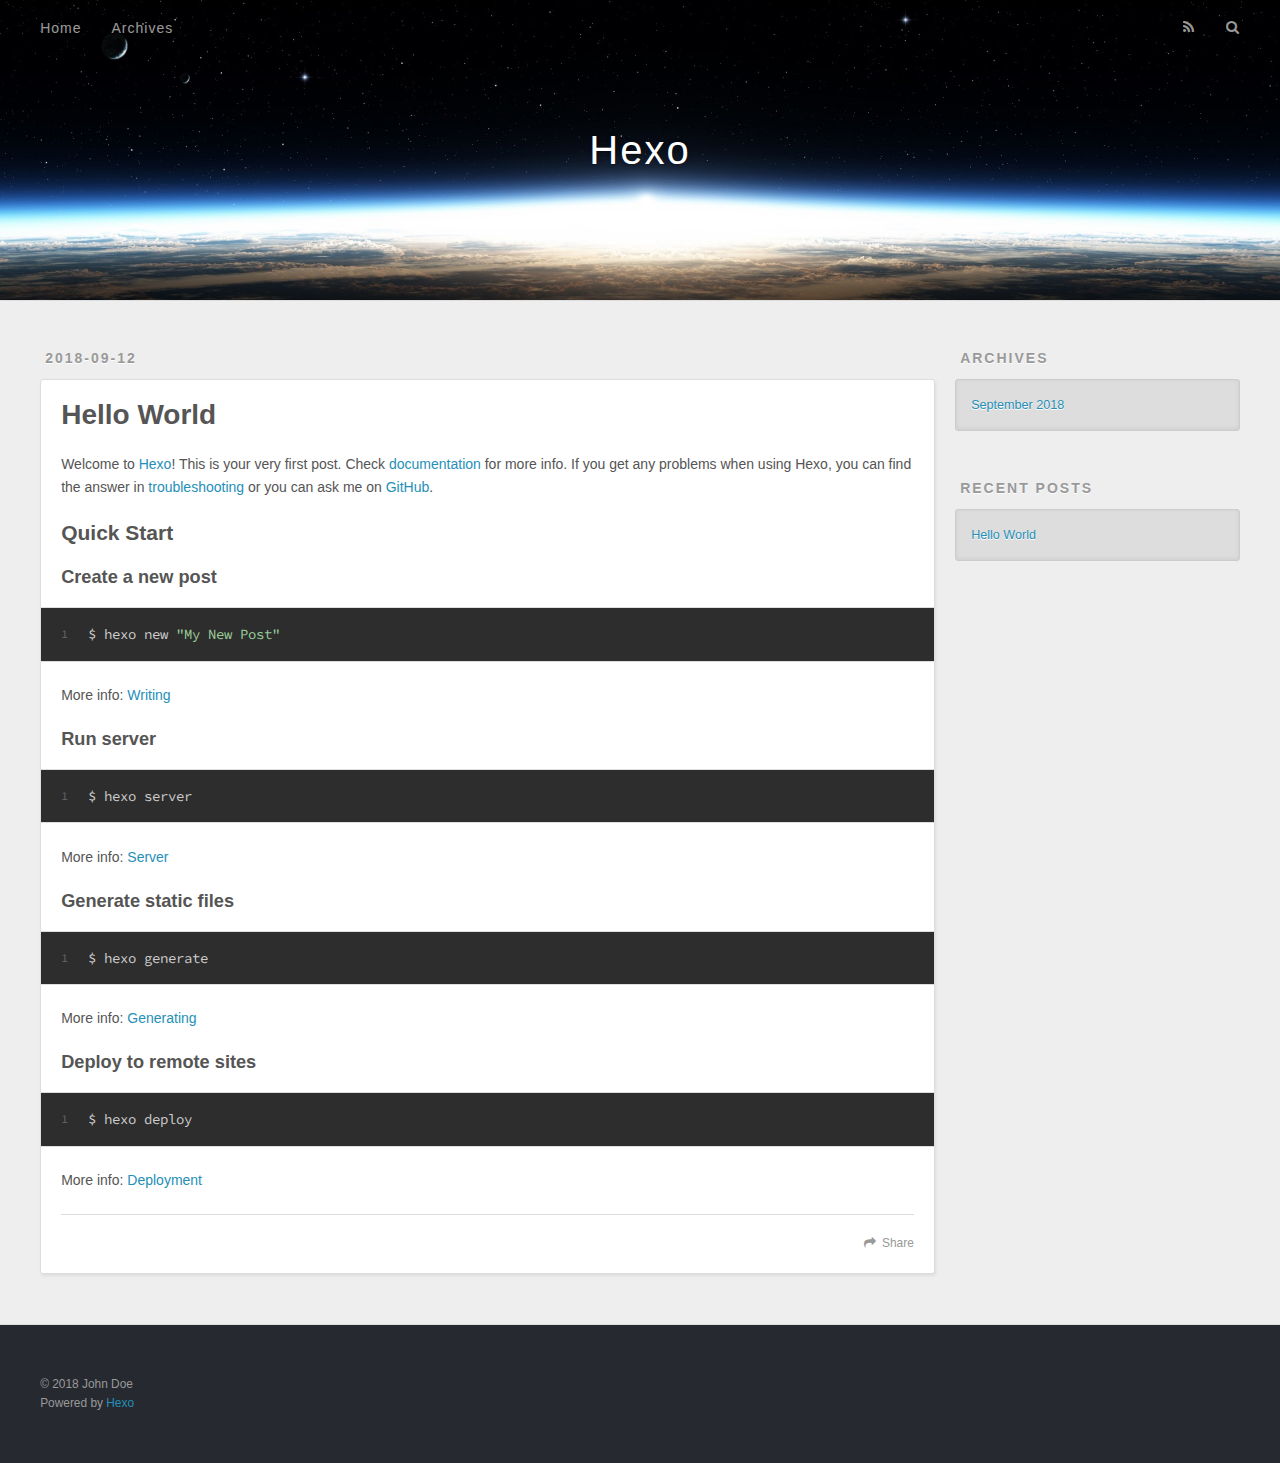
==== index.html @ cd23254b "Site updated: 2018-09-12 13:40:36" ====
<!DOCTYPE html>
<html>
<head>
  <meta charset="utf-8">
  

  
  <title>Hexo</title>
  <meta name="viewport" content="width=device-width, initial-scale=1, maximum-scale=1">
  <meta property="og:type" content="website">
<meta property="og:title" content="Hexo">
<meta property="og:url" content="http://yoursite.com/index.html">
<meta property="og:site_name" content="Hexo">
<meta property="og:locale" content="default">
<meta name="twitter:card" content="summary">
<meta name="twitter:title" content="Hexo">
  
    <link rel="alternate" href="/atom.xml" title="Hexo" type="application/atom+xml">
  
  
    <link rel="icon" href="/favicon.png">
  
  
    <link href="//fonts.googleapis.com/css?family=Source+Code+Pro" rel="stylesheet" type="text/css">
  
  <link rel="stylesheet" href="/css/style.css">
</head>

<body>
  <div id="container">
    <div id="wrap">
      <header id="header">
  <div id="banner"></div>
  <div id="header-outer" class="outer">
    <div id="header-title" class="inner">
      <h1 id="logo-wrap">
        <a href="/" id="logo">Hexo</a>
      </h1>
      
    </div>
    <div id="header-inner" class="inner">
      <nav id="main-nav">
        <a id="main-nav-toggle" class="nav-icon"></a>
        
          <a class="main-nav-link" href="/">Home</a>
        
          <a class="main-nav-link" href="/archives">Archives</a>
        
      </nav>
      <nav id="sub-nav">
        
          <a id="nav-rss-link" class="nav-icon" href="/atom.xml" title="RSS Feed"></a>
        
        <a id="nav-search-btn" class="nav-icon" title="Search"></a>
      </nav>
      <div id="search-form-wrap">
        <form action="//google.com/search" method="get" accept-charset="UTF-8" class="search-form"><input type="search" name="q" class="search-form-input" placeholder="Search"><button type="submit" class="search-form-submit">&#xF002;</button><input type="hidden" name="sitesearch" value="http://yoursite.com"></form>
      </div>
    </div>
  </div>
</header>
      <div class="outer">
        <section id="main">
  
    <article id="post-hello-world" class="article article-type-post" itemscope itemprop="blogPost">
  <div class="article-meta">
    <a href="/2018/09/12/hello-world/" class="article-date">
  <time datetime="2018-09-12T05:19:14.008Z" itemprop="datePublished">2018-09-12</time>
</a>
    
  </div>
  <div class="article-inner">
    
    
      <header class="article-header">
        
  
    <h1 itemprop="name">
      <a class="article-title" href="/2018/09/12/hello-world/">Hello World</a>
    </h1>
  

      </header>
    
    <div class="article-entry" itemprop="articleBody">
      
        <p>Welcome to <a href="https://hexo.io/" target="_blank" rel="noopener">Hexo</a>! This is your very first post. Check <a href="https://hexo.io/docs/" target="_blank" rel="noopener">documentation</a> for more info. If you get any problems when using Hexo, you can find the answer in <a href="https://hexo.io/docs/troubleshooting.html" target="_blank" rel="noopener">troubleshooting</a> or you can ask me on <a href="https://github.com/hexojs/hexo/issues" target="_blank" rel="noopener">GitHub</a>.</p>
<h2 id="Quick-Start"><a href="#Quick-Start" class="headerlink" title="Quick Start"></a>Quick Start</h2><h3 id="Create-a-new-post"><a href="#Create-a-new-post" class="headerlink" title="Create a new post"></a>Create a new post</h3><figure class="highlight bash"><table><tr><td class="gutter"><pre><span class="line">1</span><br></pre></td><td class="code"><pre><span class="line">$ hexo new <span class="string">"My New Post"</span></span><br></pre></td></tr></table></figure>
<p>More info: <a href="https://hexo.io/docs/writing.html" target="_blank" rel="noopener">Writing</a></p>
<h3 id="Run-server"><a href="#Run-server" class="headerlink" title="Run server"></a>Run server</h3><figure class="highlight bash"><table><tr><td class="gutter"><pre><span class="line">1</span><br></pre></td><td class="code"><pre><span class="line">$ hexo server</span><br></pre></td></tr></table></figure>
<p>More info: <a href="https://hexo.io/docs/server.html" target="_blank" rel="noopener">Server</a></p>
<h3 id="Generate-static-files"><a href="#Generate-static-files" class="headerlink" title="Generate static files"></a>Generate static files</h3><figure class="highlight bash"><table><tr><td class="gutter"><pre><span class="line">1</span><br></pre></td><td class="code"><pre><span class="line">$ hexo generate</span><br></pre></td></tr></table></figure>
<p>More info: <a href="https://hexo.io/docs/generating.html" target="_blank" rel="noopener">Generating</a></p>
<h3 id="Deploy-to-remote-sites"><a href="#Deploy-to-remote-sites" class="headerlink" title="Deploy to remote sites"></a>Deploy to remote sites</h3><figure class="highlight bash"><table><tr><td class="gutter"><pre><span class="line">1</span><br></pre></td><td class="code"><pre><span class="line">$ hexo deploy</span><br></pre></td></tr></table></figure>
<p>More info: <a href="https://hexo.io/docs/deployment.html" target="_blank" rel="noopener">Deployment</a></p>

      
    </div>
    <footer class="article-footer">
      <a data-url="http://yoursite.com/2018/09/12/hello-world/" data-id="cjlyptqqw00006gr926fuiti1" class="article-share-link">Share</a>
      
      
    </footer>
  </div>
  
</article>


  


</section>
        
          <aside id="sidebar">
  
    

  
    

  
    
  
    
  <div class="widget-wrap">
    <h3 class="widget-title">Archives</h3>
    <div class="widget">
      <ul class="archive-list"><li class="archive-list-item"><a class="archive-list-link" href="/archives/2018/09/">September 2018</a></li></ul>
    </div>
  </div>


  
    
  <div class="widget-wrap">
    <h3 class="widget-title">Recent Posts</h3>
    <div class="widget">
      <ul>
        
          <li>
            <a href="/2018/09/12/hello-world/">Hello World</a>
          </li>
        
      </ul>
    </div>
  </div>

  
</aside>
        
      </div>
      <footer id="footer">
  
  <div class="outer">
    <div id="footer-info" class="inner">
      &copy; 2018 John Doe<br>
      Powered by <a href="http://hexo.io/" target="_blank">Hexo</a>
    </div>
  </div>
</footer>
    </div>
    <nav id="mobile-nav">
  
    <a href="/" class="mobile-nav-link">Home</a>
  
    <a href="/archives" class="mobile-nav-link">Archives</a>
  
</nav>
    

<script src="//ajax.googleapis.com/ajax/libs/jquery/2.0.3/jquery.min.js"></script>


  <link rel="stylesheet" href="/fancybox/jquery.fancybox.css">
  <script src="/fancybox/jquery.fancybox.pack.js"></script>


<script src="/js/script.js"></script>



  </div>
</body>
</html>
---- css/style.css ----
body {
  width: 100%;
}
body:before,
body:after {
  content: "";
  display: table;
}
body:after {
  clear: both;
}
html,
body,
div,
span,
applet,
object,
iframe,
h1,
h2,
h3,
h4,
h5,
h6,
p,
blockquote,
pre,
a,
abbr,
acronym,
address,
big,
cite,
code,
del,
dfn,
em,
img,
ins,
kbd,
q,
s,
samp,
small,
strike,
strong,
sub,
sup,
tt,
var,
dl,
dt,
dd,
ol,
ul,
li,
fieldset,
form,
label,
legend,
table,
caption,
tbody,
tfoot,
thead,
tr,
th,
td {
  margin: 0;
  padding: 0;
  border: 0;
  outline: 0;
  font-weight: inherit;
  font-style: inherit;
  font-family: inherit;
  font-size: 100%;
  vertical-align: baseline;
}
body {
  line-height: 1;
  color: #000;
  background: #fff;
}
ol,
ul {
  list-style: none;
}
table {
  border-collapse: separate;
  border-spacing: 0;
  vertical-align: middle;
}
caption,
th,
td {
  text-align: left;
  font-weight: normal;
  vertical-align: middle;
}
a img {
  border: none;
}
input,
button {
  margin: 0;
  padding: 0;
}
input::-moz-focus-inner,
button::-moz-focus-inner {
  border: 0;
  padding: 0;
}
@font-face {
  font-family: FontAwesome;
  font-style: normal;
  font-weight: normal;
  src: url("fonts/fontawesome-webfont.eot?v=#4.0.3");
  src: url("fonts/fontawesome-webfont.eot?#iefix&v=#4.0.3") format("embedded-opentype"), url("fonts/fontawesome-webfont.woff?v=#4.0.3") format("woff"), url("fonts/fontawesome-webfont.ttf?v=#4.0.3") format("truetype"), url("fonts/fontawesome-webfont.svg#fontawesomeregular?v=#4.0.3") format("svg");
}
html,
body,
#container {
  height: 100%;
}
body {
  background: #eee;
  font: 14px -apple-system, BlinkMacSystemFont, "Segoe UI", "Roboto", "Oxygen", "Ubuntu", "Cantarell", "Fira Sans", "Droid Sans", "Helvetica Neue", sans-serif;
  -webkit-text-size-adjust: 100%;
}
.outer {
  max-width: 1220px;
  margin: 0 auto;
  padding: 0 20px;
}
.outer:before,
.outer:after {
  content: "";
  display: table;
}
.outer:after {
  clear: both;
}
.inner {
  display: inline;
  float: left;
  width: 98.33333333333333%;
  margin: 0 0.833333333333333%;
}
.left,
.alignleft {
  float: left;
}
.right,
.alignright {
  float: right;
}
.clear {
  clear: both;
}
#container {
  position: relative;
}
.mobile-nav-on {
  overflow: hidden;
}
#wrap {
  height: 100%;
  width: 100%;
  position: absolute;
  top: 0;
  left: 0;
  -webkit-transition: 0.2s ease-out;
  -moz-transition: 0.2s ease-out;
  -ms-transition: 0.2s ease-out;
  transition: 0.2s ease-out;
  z-index: 1;
  background: #eee;
}
.mobile-nav-on #wrap {
  left: 280px;
}
@media screen and (min-width: 768px) {
  #main {
    display: inline;
    float: left;
    width: 73.33333333333333%;
    margin: 0 0.833333333333333%;
  }
}
.article-date,
.article-category-link,
.archive-year,
.widget-title {
  text-decoration: none;
  text-transform: uppercase;
  letter-spacing: 2px;
  color: #999;
  margin-bottom: 1em;
  margin-left: 5px;
  line-height: 1em;
  text-shadow: 0 1px #fff;
  font-weight: bold;
}
.article-inner,
.archive-article-inner {
  background: #fff;
  -webkit-box-shadow: 1px 2px 3px #ddd;
  box-shadow: 1px 2px 3px #ddd;
  border: 1px solid #ddd;
  border-radius: 3px;
}
.article-entry h1,
.widget h1 {
  font-size: 2em;
}
.article-entry h2,
.widget h2 {
  font-size: 1.5em;
}
.article-entry h3,
.widget h3 {
  font-size: 1.3em;
}
.article-entry h4,
.widget h4 {
  font-size: 1.2em;
}
.article-entry h5,
.widget h5 {
  font-size: 1em;
}
.article-entry h6,
.widget h6 {
  font-size: 1em;
  color: #999;
}
.article-entry hr,
.widget hr {
  border: 1px dashed #ddd;
}
.article-entry strong,
.widget strong {
  font-weight: bold;
}
.article-entry em,
.widget em,
.article-entry cite,
.widget cite {
  font-style: italic;
}
.article-entry sup,
.widget sup,
.article-entry sub,
.widget sub {
  font-size: 0.75em;
  line-height: 0;
  position: relative;
  vertical-align: baseline;
}
.article-entry sup,
.widget sup {
  top: -0.5em;
}
.article-entry sub,
.widget sub {
  bottom: -0.2em;
}
.article-entry small,
.widget small {
  font-size: 0.85em;
}
.article-entry acronym,
.widget acronym,
.article-entry abbr,
.widget abbr {
  border-bottom: 1px dotted;
}
.article-entry ul,
.widget ul,
.article-entry ol,
.widget ol,
.article-entry dl,
.widget dl {
  margin: 0 20px;
  line-height: 1.6em;
}
.article-entry ul ul,
.widget ul ul,
.article-entry ol ul,
.widget ol ul,
.article-entry ul ol,
.widget ul ol,
.article-entry ol ol,
.widget ol ol {
  margin-top: 0;
  margin-bottom: 0;
}
.article-entry ul,
.widget ul {
  list-style: disc;
}
.article-entry ol,
.widget ol {
  list-style: decimal;
}
.article-entry dt,
.widget dt {
  font-weight: bold;
}
#header {
  height: 300px;
  position: relative;
  border-bottom: 1px solid #ddd;
}
#header:before,
#header:after {
  content: "";
  position: absolute;
  left: 0;
  right: 0;
  height: 40px;
}
#header:before {
  top: 0;
  background: -webkit-linear-gradient(rgba(0,0,0,0.2), transparent);
  background: -moz-linear-gradient(rgba(0,0,0,0.2), transparent);
  background: -ms-linear-gradient(rgba(0,0,0,0.2), transparent);
  background: linear-gradient(rgba(0,0,0,0.2), transparent);
}
#header:after {
  bottom: 0;
  background: -webkit-linear-gradient(transparent, rgba(0,0,0,0.2));
  background: -moz-linear-gradient(transparent, rgba(0,0,0,0.2));
  background: -ms-linear-gradient(transparent, rgba(0,0,0,0.2));
  background: linear-gradient(transparent, rgba(0,0,0,0.2));
}
#header-outer {
  height: 100%;
  position: relative;
}
#header-inner {
  position: relative;
  overflow: hidden;
}
#banner {
  position: absolute;
  top: 0;
  left: 0;
  width: 100%;
  height: 100%;
  background: url("images/banner.jpg") center #000;
  -webkit-background-size: cover;
  -moz-background-size: cover;
  background-size: cover;
  z-index: -1;
}
#header-title {
  text-align: center;
  height: 40px;
  position: absolute;
  top: 50%;
  left: 0;
  margin-top: -20px;
}
#logo,
#subtitle {
  text-decoration: none;
  color: #fff;
  font-weight: 300;
  text-shadow: 0 1px 4px rgba(0,0,0,0.3);
}
#logo {
  font-size: 40px;
  line-height: 40px;
  letter-spacing: 2px;
}
#subtitle {
  font-size: 16px;
  line-height: 16px;
  letter-spacing: 1px;
}
#subtitle-wrap {
  margin-top: 16px;
}
#main-nav {
  float: left;
  margin-left: -15px;
}
.nav-icon,
.main-nav-link {
  float: left;
  color: #fff;
  opacity: 0.6;
  text-decoration: none;
  text-shadow: 0 1px rgba(0,0,0,0.2);
  -webkit-transition: opacity 0.2s;
  -moz-transition: opacity 0.2s;
  -ms-transition: opacity 0.2s;
  transition: opacity 0.2s;
  display: block;
  padding: 20px 15px;
}
.nav-icon:hover,
.main-nav-link:hover {
  opacity: 1;
}
.nav-icon {
  font-family: FontAwesome;
  text-align: center;
  font-size: 14px;
  width: 14px;
  height: 14px;
  padding: 20px 15px;
  position: relative;
  cursor: pointer;
}
.main-nav-link {
  font-weight: 300;
  letter-spacing: 1px;
}
@media screen and (max-width: 479px) {
  .main-nav-link {
    display: none;
  }
}
#main-nav-toggle {
  display: none;
}
#main-nav-toggle:before {
  content: "\f0c9";
}
@media screen and (max-width: 479px) {
  #main-nav-toggle {
    display: block;
  }
}
#sub-nav {
  float: right;
  margin-right: -15px;
}
#nav-rss-link:before {
  content: "\f09e";
}
#nav-search-btn:before {
  content: "\f002";
}
#search-form-wrap {
  position: absolute;
  top: 15px;
  width: 150px;
  height: 30px;
  right: -150px;
  opacity: 0;
  -webkit-transition: 0.2s ease-out;
  -moz-transition: 0.2s ease-out;
  -ms-transition: 0.2s ease-out;
  transition: 0.2s ease-out;
}
#search-form-wrap.on {
  opacity: 1;
  right: 0;
}
@media screen and (max-width: 479px) {
  #search-form-wrap {
    width: 100%;
    right: -100%;
  }
}
.search-form {
  position: absolute;
  top: 0;
  left: 0;
  right: 0;
  background: #fff;
  padding: 5px 15px;
  border-radius: 15px;
  -webkit-box-shadow: 0 0 10px rgba(0,0,0,0.3);
  box-shadow: 0 0 10px rgba(0,0,0,0.3);
}
.search-form-input {
  border: none;
  background: none;
  color: #555;
  width: 100%;
  font: 13px -apple-system, BlinkMacSystemFont, "Segoe UI", "Roboto", "Oxygen", "Ubuntu", "Cantarell", "Fira Sans", "Droid Sans", "Helvetica Neue", sans-serif;
  outline: none;
}
.search-form-input::-webkit-search-results-decoration,
.search-form-input::-webkit-search-cancel-button {
  -webkit-appearance: none;
}
.search-form-submit {
  position: absolute;
  top: 50%;
  right: 10px;
  margin-top: -7px;
  font: 13px FontAwesome;
  border: none;
  background: none;
  color: #bbb;
  cursor: pointer;
}
.search-form-submit:hover,
.search-form-submit:focus {
  color: #777;
}
.article {
  margin: 50px 0;
}
.article-inner {
  overflow: hidden;
}
.article-meta:before,
.article-meta:after {
  content: "";
  display: table;
}
.article-meta:after {
  clear: both;
}
.article-date {
  float: left;
}
.article-category {
  float: left;
  line-height: 1em;
  color: #ccc;
  text-shadow: 0 1px #fff;
  margin-left: 8px;
}
.article-category:before {
  content: "\2022";
}
.article-category-link {
  margin: 0 12px 1em;
}
.article-header {
  padding: 20px 20px 0;
}
.article-title {
  text-decoration: none;
  font-size: 2em;
  font-weight: bold;
  color: #555;
  line-height: 1.1em;
  -webkit-transition: color 0.2s;
  -moz-transition: color 0.2s;
  -ms-transition: color 0.2s;
  transition: color 0.2s;
}
a.article-title:hover {
  color: #258fb8;
}
.article-entry {
  color: #555;
  padding: 0 20px;
}
.article-entry:before,
.article-entry:after {
  content: "";
  display: table;
}
.article-entry:after {
  clear: both;
}
.article-entry p,
.article-entry table {
  line-height: 1.6em;
  margin: 1.6em 0;
}
.article-entry h1,
.article-entry h2,
.article-entry h3,
.article-entry h4,
.article-entry h5,
.article-entry h6 {
  font-weight: bold;
}
.article-entry h1,
.article-entry h2,
.article-entry h3,
.article-entry h4,
.article-entry h5,
.article-entry h6 {
  line-height: 1.1em;
  margin: 1.1em 0;
}
.article-entry a {
  color: #258fb8;
  text-decoration: none;
}
.article-entry a:hover {
  text-decoration: underline;
}
.article-entry ul,
.article-entry ol,
.article-entry dl {
  margin-top: 1.6em;
  margin-bottom: 1.6em;
}
.article-entry img,
.article-entry video {
  max-width: 100%;
  height: auto;
  display: block;
  margin: auto;
}
.article-entry iframe {
  border: none;
}
.article-entry table {
  width: 100%;
  border-collapse: collapse;
  border-spacing: 0;
}
.article-entry th {
  font-weight: bold;
  border-bottom: 3px solid #ddd;
  padding-bottom: 0.5em;
}
.article-entry td {
  border-bottom: 1px solid #ddd;
  padding: 10px 0;
}
.article-entry blockquote {
  font-family: Georgia, "Times New Roman", serif;
  font-size: 1.4em;
  margin: 1.6em 20px;
  text-align: center;
}
.article-entry blockquote footer {
  font-size: 14px;
  margin: 1.6em 0;
  font-family: -apple-system, BlinkMacSystemFont, "Segoe UI", "Roboto", "Oxygen", "Ubuntu", "Cantarell", "Fira Sans", "Droid Sans", "Helvetica Neue", sans-serif;
}
.article-entry blockquote footer cite:before {
  content: "—";
  padding: 0 0.5em;
}
.article-entry .pullquote {
  text-align: left;
  width: 45%;
  margin: 0;
}
.article-entry .pullquote.left {
  margin-left: 0.5em;
  margin-right: 1em;
}
.article-entry .pullquote.right {
  margin-right: 0.5em;
  margin-left: 1em;
}
.article-entry .caption {
  color: #999;
  display: block;
  font-size: 0.9em;
  margin-top: 0.5em;
  position: relative;
  text-align: center;
}
.article-entry .video-container {
  position: relative;
  padding-top: 56.25%;
  height: 0;
  overflow: hidden;
}
.article-entry .video-container iframe,
.article-entry .video-container object,
.article-entry .video-container embed {
  position: absolute;
  top: 0;
  left: 0;
  width: 100%;
  height: 100%;
  margin-top: 0;
}
.article-more-link a {
  display: inline-block;
  line-height: 1em;
  padding: 6px 15px;
  border-radius: 15px;
  background: #eee;
  color: #999;
  text-shadow: 0 1px #fff;
  text-decoration: none;
}
.article-more-link a:hover {
  background: #258fb8;
  color: #fff;
  text-decoration: none;
  text-shadow: 0 1px #1e7293;
}
.article-footer {
  font-size: 0.85em;
  line-height: 1.6em;
  border-top: 1px solid #ddd;
  padding-top: 1.6em;
  margin: 0 20px 20px;
}
.article-footer:before,
.article-footer:after {
  content: "";
  display: table;
}
.article-footer:after {
  clear: both;
}
.article-footer a {
  color: #999;
  text-decoration: none;
}
.article-footer a:hover {
  color: #555;
}
.article-tag-list-item {
  float: left;
  margin-right: 10px;
}
.article-tag-list-link:before {
  content: "#";
}
.article-comment-link {
  float: right;
}
.article-comment-link:before {
  content: "\f075";
  font-family: FontAwesome;
  padding-right: 8px;
}
.article-share-link {
  cursor: pointer;
  float: right;
  margin-left: 20px;
}
.article-share-link:before {
  content: "\f064";
  font-family: FontAwesome;
  padding-right: 6px;
}
#article-nav {
  position: relative;
}
#article-nav:before,
#article-nav:after {
  content: "";
  display: table;
}
#article-nav:after {
  clear: both;
}
@media screen and (min-width: 768px) {
  #article-nav {
    margin: 50px 0;
  }
  #article-nav:before {
    width: 8px;
    height: 8px;
    position: absolute;
    top: 50%;
    left: 50%;
    margin-top: -4px;
    margin-left: -4px;
    content: "";
    border-radius: 50%;
    background: #ddd;
    -webkit-box-shadow: 0 1px 2px #fff;
    box-shadow: 0 1px 2px #fff;
  }
}
.article-nav-link-wrap {
  text-decoration: none;
  text-shadow: 0 1px #fff;
  color: #999;
  -webkit-box-sizing: border-box;
  -moz-box-sizing: border-box;
  box-sizing: border-box;
  margin-top: 50px;
  text-align: center;
  display: block;
}
.article-nav-link-wrap:hover {
  color: #555;
}
@media screen and (min-width: 768px) {
  .article-nav-link-wrap {
    width: 50%;
    margin-top: 0;
  }
}
@media screen and (min-width: 768px) {
  #article-nav-newer {
    float: left;
    text-align: right;
    padding-right: 20px;
  }
}
@media screen and (min-width: 768px) {
  #article-nav-older {
    float: right;
    text-align: left;
    padding-left: 20px;
  }
}
.article-nav-caption {
  text-transform: uppercase;
  letter-spacing: 2px;
  color: #ddd;
  line-height: 1em;
  font-weight: bold;
}
#article-nav-newer .article-nav-caption {
  margin-right: -2px;
}
.article-nav-title {
  font-size: 0.85em;
  line-height: 1.6em;
  margin-top: 0.5em;
}
.article-share-box {
  position: absolute;
  display: none;
  background: #fff;
  -webkit-box-shadow: 1px 2px 10px rgba(0,0,0,0.2);
  box-shadow: 1px 2px 10px rgba(0,0,0,0.2);
  border-radius: 3px;
  margin-left: -145px;
  overflow: hidden;
  z-index: 1;
}
.article-share-box.on {
  display: block;
}
.article-share-input {
  width: 100%;
  background: none;
  -webkit-box-sizing: border-box;
  -moz-box-sizing: border-box;
  box-sizing: border-box;
  font: 14px -apple-system, BlinkMacSystemFont, "Segoe UI", "Roboto", "Oxygen", "Ubuntu", "Cantarell", "Fira Sans", "Droid Sans", "Helvetica Neue", sans-serif;
  padding: 0 15px;
  color: #555;
  outline: none;
  border: 1px solid #ddd;
  border-radius: 3px 3px 0 0;
  height: 36px;
  line-height: 36px;
}
.article-share-links {
  background: #eee;
}
.article-share-links:before,
.article-share-links:after {
  content: "";
  display: table;
}
.article-share-links:after {
  clear: both;
}
.article-share-twitter,
.article-share-facebook,
.article-share-pinterest,
.article-share-google {
  width: 50px;
  height: 36px;
  display: block;
  float: left;
  position: relative;
  color: #999;
  text-shadow: 0 1px #fff;
}
.article-share-twitter:before,
.article-share-facebook:before,
.article-share-pinterest:before,
.article-share-google:before {
  font-size: 20px;
  font-family: FontAwesome;
  width: 20px;
  height: 20px;
  position: absolute;
  top: 50%;
  left: 50%;
  margin-top: -10px;
  margin-left: -10px;
  text-align: center;
}
.article-share-twitter:hover,
.article-share-facebook:hover,
.article-share-pinterest:hover,
.article-share-google:hover {
  color: #fff;
}
.article-share-twitter:before {
  content: "\f099";
}
.article-share-twitter:hover {
  background: #00aced;
  text-shadow: 0 1px #008abe;
}
.article-share-facebook:before {
  content: "\f09a";
}
.article-share-facebook:hover {
  background: #3b5998;
  text-shadow: 0 1px #2f477a;
}
.article-share-pinterest:before {
  content: "\f0d2";
}
.article-share-pinterest:hover {
  background: #cb2027;
  text-shadow: 0 1px #a21a1f;
}
.article-share-google:before {
  content: "\f0d5";
}
.article-share-google:hover {
  background: #dd4b39;
  text-shadow: 0 1px #be3221;
}
.article-gallery {
  background: #000;
  position: relative;
}
.article-gallery-photos {
  position: relative;
  overflow: hidden;
}
.article-gallery-img {
  display: none;
  max-width: 100%;
}
.article-gallery-img:first-child {
  display: block;
}
.article-gallery-img.loaded {
  position: absolute;
  display: block;
}
.article-gallery-img img {
  display: block;
  max-width: 100%;
  margin: 0 auto;
}
#comments {
  background: #fff;
  -webkit-box-shadow: 1px 2px 3px #ddd;
  box-shadow: 1px 2px 3px #ddd;
  padding: 20px;
  border: 1px solid #ddd;
  border-radius: 3px;
  margin: 50px 0;
}
#comments a {
  color: #258fb8;
}
.archives-wrap {
  margin: 50px 0;
}
.archives:before,
.archives:after {
  content: "";
  display: table;
}
.archives:after {
  clear: both;
}
.archive-year-wrap {
  margin-bottom: 1em;
}
.archives {
  -webkit-column-gap: 10px;
  -moz-column-gap: 10px;
  column-gap: 10px;
}
@media screen and (min-width: 480px) and (max-width: 767px) {
  .archives {
    -webkit-column-count: 2;
    -moz-column-count: 2;
    column-count: 2;
  }
}
@media screen and (min-width: 768px) {
  .archives {
    -webkit-column-count: 3;
    -moz-column-count: 3;
    column-count: 3;
  }
}
.archive-article {
  -webkit-column-break-inside: avoid;
  page-break-inside: avoid;
  overflow: hidden;
  break-inside: avoid-column;
}
.archive-article-inner {
  padding: 10px;
  margin-bottom: 15px;
}
.archive-article-title {
  text-decoration: none;
  font-weight: bold;
  color: #555;
  -webkit-transition: color 0.2s;
  -moz-transition: color 0.2s;
  -ms-transition: color 0.2s;
  transition: color 0.2s;
  line-height: 1.6em;
}
.archive-article-title:hover {
  color: #258fb8;
}
.archive-article-footer {
  margin-top: 1em;
}
.archive-article-date {
  color: #999;
  text-decoration: none;
  font-size: 0.85em;
  line-height: 1em;
  margin-bottom: 0.5em;
  display: block;
}
#page-nav {
  margin: 50px auto;
  background: #fff;
  -webkit-box-shadow: 1px 2px 3px #ddd;
  box-shadow: 1px 2px 3px #ddd;
  border: 1px solid #ddd;
  border-radius: 3px;
  text-align: center;
  color: #999;
  overflow: hidden;
}
#page-nav:before,
#page-nav:after {
  content: "";
  display: table;
}
#page-nav:after {
  clear: both;
}
#page-nav a,
#page-nav span {
  padding: 10px 20px;
  line-height: 1;
  height: 2ex;
}
#page-nav a {
  color: #999;
  text-decoration: none;
}
#page-nav a:hover {
  background: #999;
  color: #fff;
}
#page-nav .prev {
  float: left;
}
#page-nav .next {
  float: right;
}
#page-nav .page-number {
  display: inline-block;
}
@media screen and (max-width: 479px) {
  #page-nav .page-number {
    display: none;
  }
}
#page-nav .current {
  color: #555;
  font-weight: bold;
}
#page-nav .space {
  color: #ddd;
}
#footer {
  background: #262a30;
  padding: 50px 0;
  border-top: 1px solid #ddd;
  color: #999;
}
#footer a {
  color: #258fb8;
  text-decoration: none;
}
#footer a:hover {
  text-decoration: underline;
}
#footer-info {
  line-height: 1.6em;
  font-size: 0.85em;
}
.article-entry pre,
.article-entry .highlight {
  background: #2d2d2d;
  margin: 0 -20px;
  padding: 15px 20px;
  border-style: solid;
  border-color: #ddd;
  border-width: 1px 0;
  overflow: auto;
  color: #ccc;
  line-height: 22.400000000000002px;
}
.article-entry .highlight .gutter pre,
.article-entry .gist .gist-file .gist-data .line-numbers {
  color: #666;
  font-size: 0.85em;
}
.article-entry pre,
.article-entry code {
  font-family: "Source Code Pro", Consolas, Monaco, Menlo, Consolas, monospace;
}
.article-entry code {
  background: #eee;
  text-shadow: 0 1px #fff;
  padding: 0 0.3em;
}
.article-entry pre code {
  background: none;
  text-shadow: none;
  padding: 0;
}
.article-entry .highlight pre {
  border: none;
  margin: 0;
  padding: 0;
}
.article-entry .highlight table {
  margin: 0;
  width: auto;
}
.article-entry .highlight td {
  border: none;
  padding: 0;
}
.article-entry .highlight figcaption {
  font-size: 0.85em;
  color: #999;
  line-height: 1em;
  margin-bottom: 1em;
}
.article-entry .highlight figcaption:before,
.article-entry .highlight figcaption:after {
  content: "";
  display: table;
}
.article-entry .highlight figcaption:after {
  clear: both;
}
.article-entry .highlight figcaption a {
  float: right;
}
.article-entry .highlight .gutter pre {
  text-align: right;
  padding-right: 20px;
}
.article-entry .highlight .line {
  height: 22.400000000000002px;
}
.article-entry .highlight .line.marked {
  background: #515151;
}
.article-entry .gist {
  margin: 0 -20px;
  border-style: solid;
  border-color: #ddd;
  border-width: 1px 0;
  background: #2d2d2d;
  padding: 15px 20px 15px 0;
}
.article-entry .gist .gist-file {
  border: none;
  font-family: "Source Code Pro", Consolas, Monaco, Menlo, Consolas, monospace;
  margin: 0;
}
.article-entry .gist .gist-file .gist-data {
  background: none;
  border: none;
}
.article-entry .gist .gist-file .gist-data .line-numbers {
  background: none;
  border: none;
  padding: 0 20px 0 0;
}
.article-entry .gist .gist-file .gist-data .line-data {
  padding: 0 !important;
}
.article-entry .gist .gist-file .highlight {
  margin: 0;
  padding: 0;
  border: none;
}
.article-entry .gist .gist-file .gist-meta {
  background: #2d2d2d;
  color: #999;
  font: 0.85em -apple-system, BlinkMacSystemFont, "Segoe UI", "Roboto", "Oxygen", "Ubuntu", "Cantarell", "Fira Sans", "Droid Sans", "Helvetica Neue", sans-serif;
  text-shadow: 0 0;
  padding: 0;
  margin-top: 1em;
  margin-left: 20px;
}
.article-entry .gist .gist-file .gist-meta a {
  color: #258fb8;
  font-weight: normal;
}
.article-entry .gist .gist-file .gist-meta a:hover {
  text-decoration: underline;
}
pre .comment,
pre .title {
  color: #999;
}
pre .variable,
pre .attribute,
pre .tag,
pre .regexp,
pre .ruby .constant,
pre .xml .tag .title,
pre .xml .pi,
pre .xml .doctype,
pre .html .doctype,
pre .css .id,
pre .css .class,
pre .css .pseudo {
  color: #f2777a;
}
pre .number,
pre .preprocessor,
pre .built_in,
pre .literal,
pre .params,
pre .constant {
  color: #f99157;
}
pre .class,
pre .ruby .class .title,
pre .css .rules .attribute {
  color: #9c9;
}
pre .string,
pre .value,
pre .inheritance,
pre .header,
pre .ruby .symbol,
pre .xml .cdata {
  color: #9c9;
}
pre .css .hexcolor {
  color: #6cc;
}
pre .function,
pre .python .decorator,
pre .python .title,
pre .ruby .function .title,
pre .ruby .title .keyword,
pre .perl .sub,
pre .javascript .title,
pre .coffeescript .title {
  color: #69c;
}
pre .keyword,
pre .javascript .function {
  color: #c9c;
}
@media screen and (max-width: 479px) {
  #mobile-nav {
    position: absolute;
    top: 0;
    left: 0;
    width: 280px;
    height: 100%;
    background: #191919;
    border-right: 1px solid #fff;
  }
}
@media screen and (max-width: 479px) {
  .mobile-nav-link {
    display: block;
    color: #999;
    text-decoration: none;
    padding: 15px 20px;
    font-weight: bold;
  }
  .mobile-nav-link:hover {
    color: #fff;
  }
}
@media screen and (min-width: 768px) {
  #sidebar {
    display: inline;
    float: left;
    width: 23.333333333333332%;
    margin: 0 0.833333333333333%;
  }
}
.widget-wrap {
  margin: 50px 0;
}
.widget {
  color: #777;
  text-shadow: 0 1px #fff;
  background: #ddd;
  -webkit-box-shadow: 0 -1px 4px #ccc inset;
  box-shadow: 0 -1px 4px #ccc inset;
  border: 1px solid #ccc;
  padding: 15px;
  border-radius: 3px;
}
.widget a {
  color: #258fb8;
  text-decoration: none;
}
.widget a:hover {
  text-decoration: underline;
}
.widget ul ul,
.widget ol ul,
.widget dl ul,
.widget ul ol,
.widget ol ol,
.widget dl ol,
.widget ul dl,
.widget ol dl,
.widget dl dl {
  margin-left: 15px;
  list-style: disc;
}
.widget {
  line-height: 1.6em;
  word-wrap: break-word;
  font-size: 0.9em;
}
.widget ul,
.widget ol {
  list-style: none;
  margin: 0;
}
.widget ul ul,
.widget ol ul,
.widget ul ol,
.widget ol ol {
  margin: 0 20px;
}
.widget ul ul,
.widget ol ul {
  list-style: disc;
}
.widget ul ol,
.widget ol ol {
  list-style: decimal;
}
.category-list-count,
.tag-list-count,
.archive-list-count {
  padding-left: 5px;
  color: #999;
  font-size: 0.85em;
}
.category-list-count:before,
.tag-list-count:before,
.archive-list-count:before {
  content: "(";
}
.category-list-count:after,
.tag-list-count:after,
.archive-list-count:after {
  content: ")";
}
.tagcloud a {
  margin-right: 5px;
  display: inline-block;
}
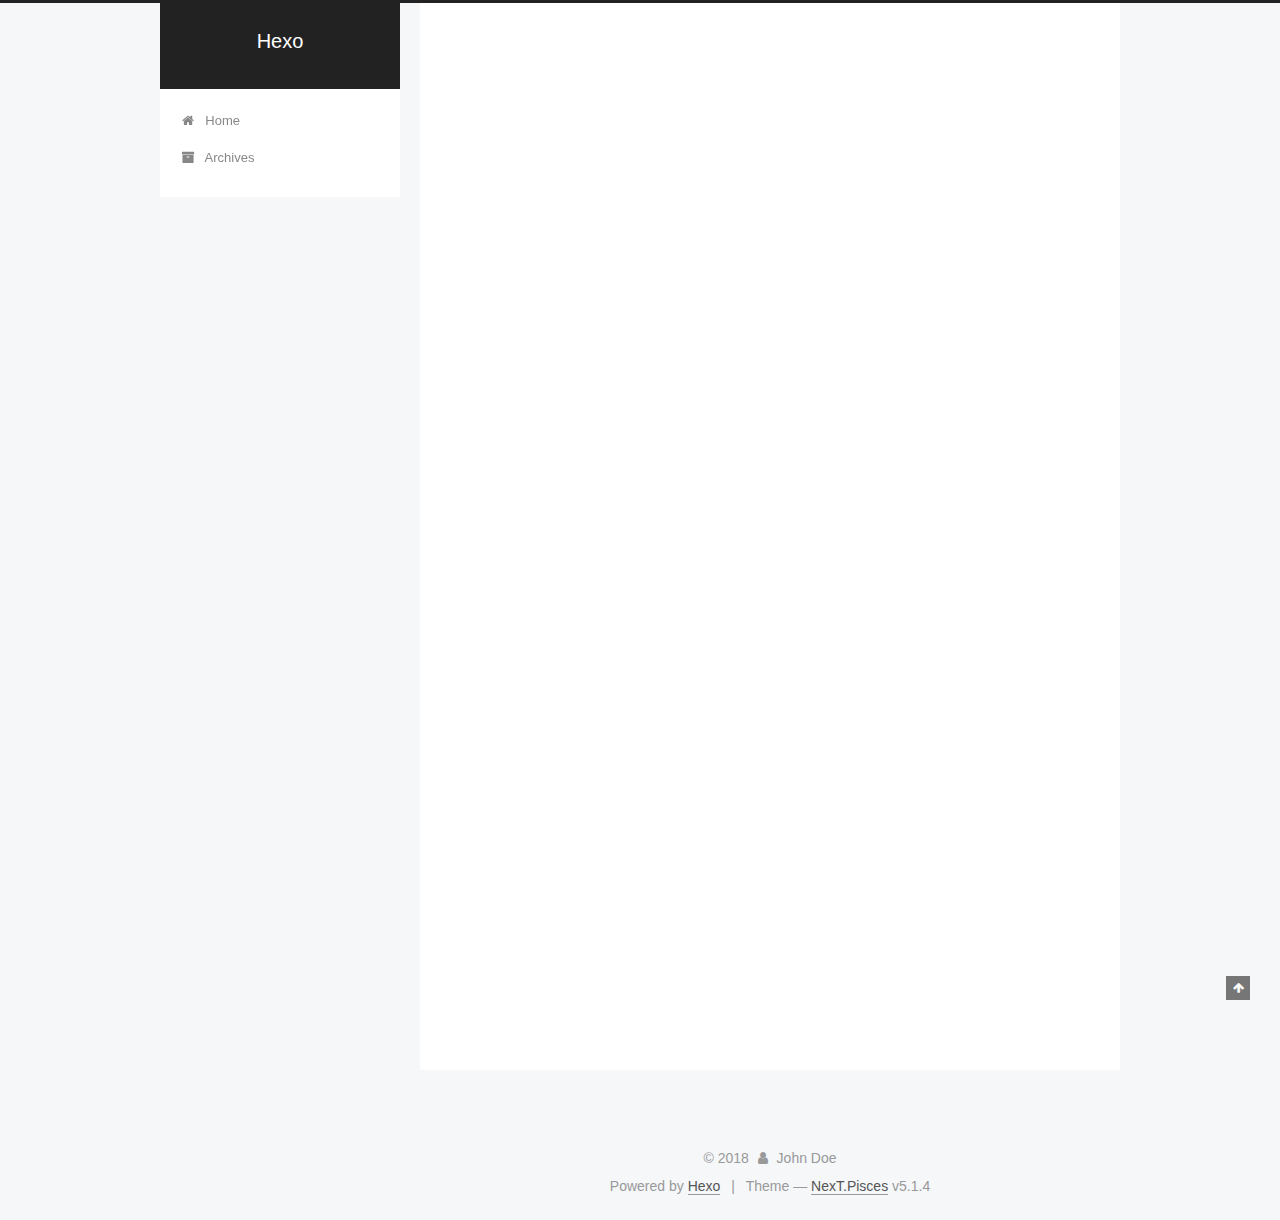
==== commit e283c478: "Site updated: 2018-09-12 13:56:58" ====
--- a/index.html
+++ b/index.html
@@ -1,90 +1,306 @@
 <!DOCTYPE html>
-<html>
+
+
+
+  
+
+
+<html class="theme-next pisces use-motion" lang="">
 <head>
-  <meta charset="utf-8">
-  
-
-  
-  <title>Hexo</title>
-  <meta name="viewport" content="width=device-width, initial-scale=1, maximum-scale=1">
-  <meta property="og:type" content="website">
+  <meta charset="UTF-8"/>
+<meta http-equiv="X-UA-Compatible" content="IE=edge" />
+<meta name="viewport" content="width=device-width, initial-scale=1, maximum-scale=1"/>
+<meta name="theme-color" content="#222">
+
+
+
+
+
+
+
+
+
+<meta http-equiv="Cache-Control" content="no-transform" />
+<meta http-equiv="Cache-Control" content="no-siteapp" />
+
+
+
+
+
+
+
+
+
+
+
+
+
+
+
+
+  
+  
+  <link href="/lib/fancybox/source/jquery.fancybox.css?v=2.1.5" rel="stylesheet" type="text/css" />
+
+
+
+
+
+
+
+<link href="/lib/font-awesome/css/font-awesome.min.css?v=4.6.2" rel="stylesheet" type="text/css" />
+
+<link href="/css/main.css?v=5.1.4" rel="stylesheet" type="text/css" />
+
+
+  <link rel="apple-touch-icon" sizes="180x180" href="/images/apple-touch-icon-next.png?v=5.1.4">
+
+
+  <link rel="icon" type="image/png" sizes="32x32" href="/images/favicon-32x32-next.png?v=5.1.4">
+
+
+  <link rel="icon" type="image/png" sizes="16x16" href="/images/favicon-16x16-next.png?v=5.1.4">
+
+
+  <link rel="mask-icon" href="/images/logo.svg?v=5.1.4" color="#222">
+
+
+
+
+
+  <meta name="keywords" content="Hexo, NexT" />
+
+
+
+
+
+
+
+
+
+
+<meta property="og:type" content="website">
 <meta property="og:title" content="Hexo">
 <meta property="og:url" content="http://yoursite.com/index.html">
 <meta property="og:site_name" content="Hexo">
 <meta property="og:locale" content="default">
 <meta name="twitter:card" content="summary">
 <meta name="twitter:title" content="Hexo">
-  
-    <link rel="alternate" href="/atom.xml" title="Hexo" type="application/atom+xml">
-  
-  
-    <link rel="icon" href="/favicon.png">
-  
-  
-    <link href="//fonts.googleapis.com/css?family=Source+Code+Pro" rel="stylesheet" type="text/css">
-  
-  <link rel="stylesheet" href="/css/style.css">
+
+
+
+<script type="text/javascript" id="hexo.configurations">
+  var NexT = window.NexT || {};
+  var CONFIG = {
+    root: '/',
+    scheme: 'Pisces',
+    version: '5.1.4',
+    sidebar: {"position":"left","display":"post","offset":12,"b2t":false,"scrollpercent":false,"onmobile":false},
+    fancybox: true,
+    tabs: true,
+    motion: {"enable":true,"async":false,"transition":{"post_block":"fadeIn","post_header":"slideDownIn","post_body":"slideDownIn","coll_header":"slideLeftIn","sidebar":"slideUpIn"}},
+    duoshuo: {
+      userId: '0',
+      author: 'Author'
+    },
+    algolia: {
+      applicationID: '',
+      apiKey: '',
+      indexName: '',
+      hits: {"per_page":10},
+      labels: {"input_placeholder":"Search for Posts","hits_empty":"We didn't find any results for the search: ${query}","hits_stats":"${hits} results found in ${time} ms"}
+    }
+  };
+</script>
+
+
+
+  <link rel="canonical" href="http://yoursite.com/"/>
+
+
+
+
+
+  <title>Hexo</title>
+  
+
+
+
+
+
+
+
+
 </head>
 
-<body>
-  <div id="container">
-    <div id="wrap">
-      <header id="header">
-  <div id="banner"></div>
-  <div id="header-outer" class="outer">
-    <div id="header-title" class="inner">
-      <h1 id="logo-wrap">
-        <a href="/" id="logo">Hexo</a>
-      </h1>
-      
+<body itemscope itemtype="http://schema.org/WebPage" lang="default">
+
+  
+  
+    
+  
+
+  <div class="container sidebar-position-left 
+  page-home">
+    <div class="headband"></div>
+
+    <header id="header" class="header" itemscope itemtype="http://schema.org/WPHeader">
+      <div class="header-inner"><div class="site-brand-wrapper">
+  <div class="site-meta ">
+    
+
+    <div class="custom-logo-site-title">
+      <a href="/"  class="brand" rel="start">
+        <span class="logo-line-before"><i></i></span>
+        <span class="site-title">Hexo</span>
+        <span class="logo-line-after"><i></i></span>
+      </a>
     </div>
-    <div id="header-inner" class="inner">
-      <nav id="main-nav">
-        <a id="main-nav-toggle" class="nav-icon"></a>
-        
-          <a class="main-nav-link" href="/">Home</a>
-        
-          <a class="main-nav-link" href="/archives">Archives</a>
-        
-      </nav>
-      <nav id="sub-nav">
-        
-          <a id="nav-rss-link" class="nav-icon" href="/atom.xml" title="RSS Feed"></a>
-        
-        <a id="nav-search-btn" class="nav-icon" title="Search"></a>
-      </nav>
-      <div id="search-form-wrap">
-        <form action="//google.com/search" method="get" accept-charset="UTF-8" class="search-form"><input type="search" name="q" class="search-form-input" placeholder="Search"><button type="submit" class="search-form-submit">&#xF002;</button><input type="hidden" name="sitesearch" value="http://yoursite.com"></form>
-      </div>
-    </div>
+      
+        <p class="site-subtitle"></p>
+      
   </div>
-</header>
-      <div class="outer">
-        <section id="main">
-  
-    <article id="post-hello-world" class="article article-type-post" itemscope itemprop="blogPost">
-  <div class="article-meta">
-    <a href="/2018/09/12/hello-world/" class="article-date">
-  <time datetime="2018-09-12T05:19:14.008Z" itemprop="datePublished">2018-09-12</time>
-</a>
-    
+
+  <div class="site-nav-toggle">
+    <button>
+      <span class="btn-bar"></span>
+      <span class="btn-bar"></span>
+      <span class="btn-bar"></span>
+    </button>
   </div>
-  <div class="article-inner">
-    
-    
-      <header class="article-header">
-        
-  
-    <h1 itemprop="name">
-      <a class="article-title" href="/2018/09/12/hello-world/">Hello World</a>
-    </h1>
-  
-
+</div>
+
+<nav class="site-nav">
+  
+
+  
+    <ul id="menu" class="menu">
+      
+        
+        <li class="menu-item menu-item-home">
+          <a href="/" rel="section">
+            
+              <i class="menu-item-icon fa fa-fw fa-home"></i> <br />
+            
+            Home
+          </a>
+        </li>
+      
+        
+        <li class="menu-item menu-item-archives">
+          <a href="/archives/" rel="section">
+            
+              <i class="menu-item-icon fa fa-fw fa-archive"></i> <br />
+            
+            Archives
+          </a>
+        </li>
+      
+
+      
+    </ul>
+  
+
+  
+</nav>
+
+
+
+ </div>
+    </header>
+
+    <main id="main" class="main">
+      <div class="main-inner">
+        <div class="content-wrap">
+          <div id="content" class="content">
+            
+  <section id="posts" class="posts-expand">
+    
+      
+
+  
+
+  
+  
+  
+
+  <article class="post post-type-normal" itemscope itemtype="http://schema.org/Article">
+  
+  
+  
+  <div class="post-block">
+    <link itemprop="mainEntityOfPage" href="http://yoursite.com/2018/09/12/hello-world/">
+
+    <span hidden itemprop="author" itemscope itemtype="http://schema.org/Person">
+      <meta itemprop="name" content="John Doe">
+      <meta itemprop="description" content="">
+      <meta itemprop="image" content="/images/avatar.gif">
+    </span>
+
+    <span hidden itemprop="publisher" itemscope itemtype="http://schema.org/Organization">
+      <meta itemprop="name" content="Hexo">
+    </span>
+
+    
+      <header class="post-header">
+
+        
+        
+          <h1 class="post-title" itemprop="name headline">
+                
+                <a class="post-title-link" href="/2018/09/12/hello-world/" itemprop="url">Hello World</a></h1>
+        
+
+        <div class="post-meta">
+          <span class="post-time">
+            
+              <span class="post-meta-item-icon">
+                <i class="fa fa-calendar-o"></i>
+              </span>
+              
+                <span class="post-meta-item-text">Posted on</span>
+              
+              <time title="Post created" itemprop="dateCreated datePublished" datetime="2018-09-12T13:19:14+08:00">
+                2018-09-12
+              </time>
+            
+
+            
+
+            
+          </span>
+
+          
+
+          
+            
+          
+
+          
+          
+
+          
+
+          
+
+          
+
+        </div>
       </header>
     
-    <div class="article-entry" itemprop="articleBody">
-      
-        <p>Welcome to <a href="https://hexo.io/" target="_blank" rel="noopener">Hexo</a>! This is your very first post. Check <a href="https://hexo.io/docs/" target="_blank" rel="noopener">documentation</a> for more info. If you get any problems when using Hexo, you can find the answer in <a href="https://hexo.io/docs/troubleshooting.html" target="_blank" rel="noopener">troubleshooting</a> or you can ask me on <a href="https://github.com/hexojs/hexo/issues" target="_blank" rel="noopener">GitHub</a>.</p>
+
+    
+    
+    
+    <div class="post-body" itemprop="articleBody">
+
+      
+      
+
+      
+        
+          
+            <p>Welcome to <a href="https://hexo.io/" target="_blank" rel="noopener">Hexo</a>! This is your very first post. Check <a href="https://hexo.io/docs/" target="_blank" rel="noopener">documentation</a> for more info. If you get any problems when using Hexo, you can find the answer in <a href="https://hexo.io/docs/troubleshooting.html" target="_blank" rel="noopener">troubleshooting</a> or you can ask me on <a href="https://github.com/hexojs/hexo/issues" target="_blank" rel="noopener">GitHub</a>.</p>
 <h2 id="Quick-Start"><a href="#Quick-Start" class="headerlink" title="Quick Start"></a>Quick Start</h2><h3 id="Create-a-new-post"><a href="#Create-a-new-post" class="headerlink" title="Create a new post"></a>Create a new post</h3><figure class="highlight bash"><table><tr><td class="gutter"><pre><span class="line">1</span><br></pre></td><td class="code"><pre><span class="line">$ hexo new <span class="string">"My New Post"</span></span><br></pre></td></tr></table></figure>
 <p>More info: <a href="https://hexo.io/docs/writing.html" target="_blank" rel="noopener">Writing</a></p>
 <h3 id="Run-server"><a href="#Run-server" class="headerlink" title="Run server"></a>Run server</h3><figure class="highlight bash"><table><tr><td class="gutter"><pre><span class="line">1</span><br></pre></td><td class="code"><pre><span class="line">$ hexo server</span><br></pre></td></tr></table></figure>
@@ -94,91 +310,314 @@
 <h3 id="Deploy-to-remote-sites"><a href="#Deploy-to-remote-sites" class="headerlink" title="Deploy to remote sites"></a>Deploy to remote sites</h3><figure class="highlight bash"><table><tr><td class="gutter"><pre><span class="line">1</span><br></pre></td><td class="code"><pre><span class="line">$ hexo deploy</span><br></pre></td></tr></table></figure>
 <p>More info: <a href="https://hexo.io/docs/deployment.html" target="_blank" rel="noopener">Deployment</a></p>
 
+          
+        
       
     </div>
-    <footer class="article-footer">
-      <a data-url="http://yoursite.com/2018/09/12/hello-world/" data-id="cjlyptqqw00006gr926fuiti1" class="article-share-link">Share</a>
-      
+    
+    
+    
+
+    
+
+    
+
+    
+
+    <footer class="post-footer">
+      
+
+      
+
+      
+
+      
+      
+        <div class="post-eof"></div>
       
     </footer>
   </div>
   
-</article>
-
-
-  
-
-
-</section>
-        
-          <aside id="sidebar">
-  
-    
-
-  
-    
-
-  
-    
-  
-    
-  <div class="widget-wrap">
-    <h3 class="widget-title">Archives</h3>
-    <div class="widget">
-      <ul class="archive-list"><li class="archive-list-item"><a class="archive-list-link" href="/archives/2018/09/">September 2018</a></li></ul>
+  
+  
+  </article>
+
+
+    
+  </section>
+
+  
+
+
+          </div>
+          
+
+
+          
+
+        </div>
+        
+          
+  
+  <div class="sidebar-toggle">
+    <div class="sidebar-toggle-line-wrap">
+      <span class="sidebar-toggle-line sidebar-toggle-line-first"></span>
+      <span class="sidebar-toggle-line sidebar-toggle-line-middle"></span>
+      <span class="sidebar-toggle-line sidebar-toggle-line-last"></span>
     </div>
   </div>
 
-
-  
-    
-  <div class="widget-wrap">
-    <h3 class="widget-title">Recent Posts</h3>
-    <div class="widget">
-      <ul>
-        
-          <li>
-            <a href="/2018/09/12/hello-world/">Hello World</a>
-          </li>
-        
-      </ul>
+  <aside id="sidebar" class="sidebar">
+    
+    <div class="sidebar-inner">
+
+      
+
+      
+
+      <section class="site-overview-wrap sidebar-panel sidebar-panel-active">
+        <div class="site-overview">
+          <div class="site-author motion-element" itemprop="author" itemscope itemtype="http://schema.org/Person">
+            
+              <p class="site-author-name" itemprop="name">John Doe</p>
+              <p class="site-description motion-element" itemprop="description"></p>
+          </div>
+
+          <nav class="site-state motion-element">
+
+            
+              <div class="site-state-item site-state-posts">
+              
+                <a href="/archives/">
+              
+                  <span class="site-state-item-count">1</span>
+                  <span class="site-state-item-name">posts</span>
+                </a>
+              </div>
+            
+
+            
+
+            
+
+          </nav>
+
+          
+
+          
+
+          
+          
+
+          
+          
+
+          
+
+        </div>
+      </section>
+
+      
+
+      
+
     </div>
+  </aside>
+
+
+        
+      </div>
+    </main>
+
+    <footer id="footer" class="footer">
+      <div class="footer-inner">
+        <div class="copyright">&copy; <span itemprop="copyrightYear">2018</span>
+  <span class="with-love">
+    <i class="fa fa-user"></i>
+  </span>
+  <span class="author" itemprop="copyrightHolder">John Doe</span>
+
+  
+</div>
+
+
+  <div class="powered-by">Powered by <a class="theme-link" target="_blank" href="https://hexo.io">Hexo</a></div>
+
+
+
+  <span class="post-meta-divider">|</span>
+
+
+
+  <div class="theme-info">Theme &mdash; <a class="theme-link" target="_blank" href="https://github.com/iissnan/hexo-theme-next">NexT.Pisces</a> v5.1.4</div>
+
+
+
+
+        
+
+
+
+
+
+
+
+        
+      </div>
+    </footer>
+
+    
+      <div class="back-to-top">
+        <i class="fa fa-arrow-up"></i>
+        
+      </div>
+    
+
+    
+
   </div>
 
   
-</aside>
-        
-      </div>
-      <footer id="footer">
-  
-  <div class="outer">
-    <div id="footer-info" class="inner">
-      &copy; 2018 John Doe<br>
-      Powered by <a href="http://hexo.io/" target="_blank">Hexo</a>
-    </div>
-  </div>
-</footer>
-    </div>
-    <nav id="mobile-nav">
-  
-    <a href="/" class="mobile-nav-link">Home</a>
-  
-    <a href="/archives" class="mobile-nav-link">Archives</a>
-  
-</nav>
-    
-
-<script src="//ajax.googleapis.com/ajax/libs/jquery/2.0.3/jquery.min.js"></script>
-
-
-  <link rel="stylesheet" href="/fancybox/jquery.fancybox.css">
-  <script src="/fancybox/jquery.fancybox.pack.js"></script>
-
-
-<script src="/js/script.js"></script>
-
-
-
-  </div>
+
+<script type="text/javascript">
+  if (Object.prototype.toString.call(window.Promise) !== '[object Function]') {
+    window.Promise = null;
+  }
+</script>
+
+
+
+
+
+
+
+
+
+  
+
+
+
+
+
+
+
+
+
+
+
+
+  
+  
+    <script type="text/javascript" src="/lib/jquery/index.js?v=2.1.3"></script>
+  
+
+  
+  
+    <script type="text/javascript" src="/lib/fastclick/lib/fastclick.min.js?v=1.0.6"></script>
+  
+
+  
+  
+    <script type="text/javascript" src="/lib/jquery_lazyload/jquery.lazyload.js?v=1.9.7"></script>
+  
+
+  
+  
+    <script type="text/javascript" src="/lib/velocity/velocity.min.js?v=1.2.1"></script>
+  
+
+  
+  
+    <script type="text/javascript" src="/lib/velocity/velocity.ui.min.js?v=1.2.1"></script>
+  
+
+  
+  
+    <script type="text/javascript" src="/lib/fancybox/source/jquery.fancybox.pack.js?v=2.1.5"></script>
+  
+
+
+  
+
+
+  <script type="text/javascript" src="/js/src/utils.js?v=5.1.4"></script>
+
+  <script type="text/javascript" src="/js/src/motion.js?v=5.1.4"></script>
+
+
+
+  
+  
+
+
+  <script type="text/javascript" src="/js/src/affix.js?v=5.1.4"></script>
+
+  <script type="text/javascript" src="/js/src/schemes/pisces.js?v=5.1.4"></script>
+
+
+
+  
+
+  
+
+
+  <script type="text/javascript" src="/js/src/bootstrap.js?v=5.1.4"></script>
+
+
+
+  
+
+
+  
+
+
+
+
+	
+
+
+
+
+
+  
+
+
+
+
+
+  
+
+
+
+
+
+
+
+
+
+
+
+
+  
+
+
+
+
+
+  
+
+  
+
+  
+
+  
+  
+
+  
+
+  
+
+  
+
 </body>
-</html>+</html>
--- a/css/main.css
+++ b/css/main.css
@@ -0,0 +1,2993 @@
+/* normalize.css v3.0.2 | MIT License | git.io/normalize */
+html {
+  font-family: sans-serif; /* 1 */
+  -ms-text-size-adjust: 100%; /* 2 */
+  -webkit-text-size-adjust: 100%; /* 2 */
+}
+body {
+  margin: 0;
+}
+article,
+aside,
+details,
+figcaption,
+figure,
+footer,
+header,
+hgroup,
+main,
+menu,
+nav,
+section,
+summary {
+  display: block;
+}
+audio,
+canvas,
+progress,
+video {
+  display: inline-block; /* 1 */
+  vertical-align: baseline; /* 2 */
+}
+audio:not([controls]) {
+  display: none;
+  height: 0;
+}
+[hidden],
+template {
+  display: none;
+}
+a {
+  background-color: transparent;
+}
+a:active,
+a:hover {
+  outline: 0;
+}
+abbr[title] {
+  border-bottom: 1px dotted;
+}
+b,
+strong {
+  font-weight: bold;
+}
+dfn {
+  font-style: italic;
+}
+h1 {
+  font-size: 2em;
+  margin: 0.67em 0;
+}
+mark {
+  background: #ff0;
+  color: #000;
+}
+small {
+  font-size: 80%;
+}
+sub,
+sup {
+  font-size: 75%;
+  line-height: 0;
+  position: relative;
+  vertical-align: baseline;
+}
+sup {
+  top: -0.5em;
+}
+sub {
+  bottom: -0.25em;
+}
+img {
+  border: 0;
+}
+svg:not(:root) {
+  overflow: hidden;
+}
+figure {
+  margin: 1em 40px;
+}
+hr {
+  -moz-box-sizing: content-box;
+  box-sizing: content-box;
+  height: 0;
+}
+pre {
+  overflow: auto;
+}
+code,
+kbd,
+pre,
+samp {
+  font-family: monospace, monospace;
+  font-size: 1em;
+}
+button,
+input,
+optgroup,
+select,
+textarea {
+  color: inherit; /* 1 */
+  font: inherit; /* 2 */
+  margin: 0; /* 3 */
+}
+button {
+  overflow: visible;
+}
+button,
+select {
+  text-transform: none;
+}
+button,
+html input[type="button"],
+input[type="reset"],
+input[type="submit"] {
+  -webkit-appearance: button; /* 2 */
+  cursor: pointer; /* 3 */
+}
+button[disabled],
+html input[disabled] {
+  cursor: default;
+}
+button::-moz-focus-inner,
+input::-moz-focus-inner {
+  border: 0;
+  padding: 0;
+}
+input {
+  line-height: normal;
+}
+input[type="checkbox"],
+input[type="radio"] {
+  box-sizing: border-box; /* 1 */
+  padding: 0; /* 2 */
+}
+input[type="number"]::-webkit-inner-spin-button,
+input[type="number"]::-webkit-outer-spin-button {
+  height: auto;
+}
+input[type="search"] {
+  -webkit-appearance: textfield; /* 1 */
+  -moz-box-sizing: content-box;
+  -webkit-box-sizing: content-box; /* 2 */
+  box-sizing: content-box;
+}
+input[type="search"]::-webkit-search-cancel-button,
+input[type="search"]::-webkit-search-decoration {
+  -webkit-appearance: none;
+}
+fieldset {
+  border: 1px solid #c0c0c0;
+  margin: 0 2px;
+  padding: 0.35em 0.625em 0.75em;
+}
+legend {
+  border: 0; /* 1 */
+  padding: 0; /* 2 */
+}
+textarea {
+  overflow: auto;
+}
+optgroup {
+  font-weight: bold;
+}
+table {
+  border-collapse: collapse;
+  border-spacing: 0;
+}
+td,
+th {
+  padding: 0;
+}
+::selection {
+  background: #262a30;
+  color: #fff;
+}
+body {
+  position: relative;
+  font-family: 'Lato', "PingFang SC", "Microsoft YaHei", sans-serif;
+  font-size: 14px;
+  line-height: 2;
+  color: #555;
+  background: #f5f7f9;
+}
+@media (max-width: 767px) {
+  body {
+    padding-right: 0 !important;
+  }
+}
+@media (min-width: 768px) and (max-width: 991px) {
+  body {
+    padding-right: 0 !important;
+  }
+}
+@media (min-width: 1600px) {
+  body {
+    font-size: 16px;
+  }
+}
+h1,
+h2,
+h3,
+h4,
+h5,
+h6 {
+  margin: 0;
+  padding: 0;
+  font-weight: bold;
+  line-height: 1.5;
+  font-family: 'Lato', "PingFang SC", "Microsoft YaHei", sans-serif;
+}
+h2,
+h3,
+h4,
+h5,
+h6 {
+  margin: 20px 0 15px;
+}
+h1 {
+  font-size: 22px;
+}
+@media (max-width: 767px) {
+  h1 {
+    font-size: 18px;
+  }
+}
+h2 {
+  font-size: 20px;
+}
+@media (max-width: 767px) {
+  h2 {
+    font-size: 16px;
+  }
+}
+h3 {
+  font-size: 18px;
+}
+@media (max-width: 767px) {
+  h3 {
+    font-size: 14px;
+  }
+}
+h4 {
+  font-size: 16px;
+}
+@media (max-width: 767px) {
+  h4 {
+    font-size: 12px;
+  }
+}
+h5 {
+  font-size: 14px;
+}
+@media (max-width: 767px) {
+  h5 {
+    font-size: 10px;
+  }
+}
+h6 {
+  font-size: 12px;
+}
+@media (max-width: 767px) {
+  h6 {
+    font-size: 8px;
+  }
+}
+p {
+  margin: 0 0 20px 0;
+}
+a {
+  color: #555;
+  text-decoration: none;
+  outline: none;
+  border-bottom: 1px solid #999;
+  word-wrap: break-word;
+}
+a:hover {
+  color: #222;
+  border-bottom-color: #222;
+}
+blockquote {
+  margin: 0;
+  padding: 0;
+}
+img {
+  display: block;
+  margin: auto;
+  max-width: 100%;
+  height: auto;
+}
+hr {
+  margin: 40px 0;
+  height: 3px;
+  border: none;
+  background-color: #ddd;
+  background-image: repeating-linear-gradient(-45deg, #fff, #fff 4px, transparent 4px, transparent 8px);
+}
+blockquote {
+  padding: 0 15px;
+  color: #666;
+  border-left: 4px solid #ddd;
+}
+blockquote cite::before {
+  content: "-";
+  padding: 0 5px;
+}
+dt {
+  font-weight: 700;
+}
+dd {
+  margin: 0;
+  padding: 0;
+}
+kbd {
+  border: 1px solid #ccc;
+  border-radius: 0.2em;
+  box-shadow: 0.1em 0.1em 0.2em rgba(0,0,0,0.1);
+  background-color: #f9f9f9;
+  font-family: inherit;
+  background-image: -webkit-linear-gradient(top, #eee, #fff, #eee);
+  padding: 0.1em 0.3em;
+  white-space: nowrap;
+}
+.text-left {
+  text-align: left;
+}
+.text-center {
+  text-align: center;
+}
+.text-right {
+  text-align: right;
+}
+.text-justify {
+  text-align: justify;
+}
+.text-nowrap {
+  white-space: nowrap;
+}
+.text-lowercase {
+  text-transform: lowercase;
+}
+.text-uppercase {
+  text-transform: uppercase;
+}
+.text-capitalize {
+  text-transform: capitalize;
+}
+.center-block {
+  display: block;
+  margin-left: auto;
+  margin-right: auto;
+}
+.clearfix:before,
+.clearfix:after {
+  content: " ";
+  display: table;
+}
+.clearfix:after {
+  clear: both;
+}
+.pullquote {
+  width: 45%;
+}
+.pullquote.left {
+  float: left;
+  margin-left: 5px;
+  margin-right: 10px;
+}
+.pullquote.right {
+  float: right;
+  margin-left: 10px;
+  margin-right: 5px;
+}
+.affix.affix.affix {
+  position: fixed;
+}
+.translation {
+  margin-top: -20px;
+  font-size: 14px;
+  color: #999;
+}
+.scrollbar-measure {
+  width: 100px;
+  height: 100px;
+  overflow: scroll;
+  position: absolute;
+  top: -9999px;
+}
+.use-motion .motion-element {
+  opacity: 0;
+}
+table {
+  margin: 20px 0;
+  width: 100%;
+  border-collapse: collapse;
+  border-spacing: 0;
+  border: 1px solid #ddd;
+  font-size: 14px;
+  table-layout: fixed;
+  word-wrap: break-all;
+}
+table>tbody>tr:nth-of-type(odd) {
+  background-color: #f9f9f9;
+}
+table>tbody>tr:hover {
+  background-color: #f5f5f5;
+}
+caption,
+th,
+td {
+  padding: 8px;
+  text-align: left;
+  vertical-align: middle;
+  font-weight: normal;
+}
+th,
+td {
+  border-bottom: 3px solid #ddd;
+  border-right: 1px solid #eee;
+}
+th {
+  padding-bottom: 10px;
+  font-weight: 700;
+}
+td {
+  border-bottom-width: 1px;
+}
+html,
+body {
+  height: 100%;
+}
+.container {
+  position: relative;
+  min-height: 100%;
+}
+.header-inner {
+  margin: 0 auto;
+  padding: 100px 0 70px;
+  width: 700px;
+}
+@media (min-width: 1600px) {
+  .container .header-inner {
+    width: 900px;
+  }
+}
+.main {
+  padding-bottom: 150px;
+}
+.main-inner {
+  margin: 0 auto;
+  width: 700px;
+}
+@media (min-width: 1600px) {
+  .container .main-inner {
+    width: 900px;
+  }
+}
+.footer {
+  position: absolute;
+  left: 0;
+  bottom: 0;
+  width: 100%;
+  min-height: 50px;
+}
+.footer-inner {
+  box-sizing: border-box;
+  margin: 20px auto;
+  width: 700px;
+}
+@media (min-width: 1600px) {
+  .container .footer-inner {
+    width: 900px;
+  }
+}
+pre,
+.highlight {
+  overflow: auto;
+  margin: 20px 0;
+  padding: 0;
+  font-size: 13px;
+  color: #4d4d4c;
+  background: #f7f7f7;
+  line-height: 1.6;
+}
+pre,
+code {
+  font-family: consolas, Menlo, "PingFang SC", "Microsoft YaHei", monospace;
+}
+code {
+  padding: 2px 4px;
+  word-wrap: break-word;
+  color: #555;
+  background: #eee;
+  border-radius: 3px;
+  font-size: 13px;
+}
+pre {
+  padding: 10px;
+}
+pre code {
+  padding: 0;
+  color: #4d4d4c;
+  background: none;
+  text-shadow: none;
+}
+.highlight {
+  border-radius: 1px;
+}
+.highlight pre {
+  border: none;
+  margin: 0;
+  padding: 10px 0;
+}
+.highlight table {
+  margin: 0;
+  width: auto;
+  border: none;
+}
+.highlight td {
+  border: none;
+  padding: 0;
+}
+.highlight figcaption {
+  font-size: 1em;
+  color: #4d4d4c;
+  line-height: 1em;
+  margin-bottom: 1em;
+}
+.highlight figcaption:before,
+.highlight figcaption:after {
+  content: " ";
+  display: table;
+}
+.highlight figcaption:after {
+  clear: both;
+}
+.highlight figcaption a {
+  float: right;
+  color: #4d4d4c;
+}
+.highlight figcaption a:hover {
+  border-bottom-color: #4d4d4c;
+}
+.highlight .gutter pre {
+  padding-left: 10px;
+  padding-right: 10px;
+  color: #869194;
+  text-align: right;
+  background-color: #eff2f3;
+}
+.highlight .code pre {
+  width: 100%;
+  padding-left: 10px;
+  padding-right: 10px;
+  background-color: #f7f7f7;
+}
+.highlight .line {
+  height: 20px;
+}
+.gutter {
+  -webkit-user-select: none;
+  -moz-user-select: none;
+  -ms-user-select: none;
+  user-select: none;
+}
+.gist table {
+  width: auto;
+}
+.gist table td {
+  border: none;
+}
+pre .deletion {
+  background: #fdd;
+}
+pre .addition {
+  background: #dfd;
+}
+pre .meta {
+  color: #8959a8;
+}
+pre .comment {
+  color: #8e908c;
+}
+pre .variable,
+pre .attribute,
+pre .tag,
+pre .regexp,
+pre .ruby .constant,
+pre .xml .tag .title,
+pre .xml .pi,
+pre .xml .doctype,
+pre .html .doctype,
+pre .css .id,
+pre .css .class,
+pre .css .pseudo {
+  color: #c82829;
+}
+pre .number,
+pre .preprocessor,
+pre .built_in,
+pre .literal,
+pre .params,
+pre .constant,
+pre .command {
+  color: #f5871f;
+}
+pre .ruby .class .title,
+pre .css .rules .attribute,
+pre .string,
+pre .value,
+pre .inheritance,
+pre .header,
+pre .ruby .symbol,
+pre .xml .cdata,
+pre .special,
+pre .number,
+pre .formula {
+  color: #718c00;
+}
+pre .title,
+pre .css .hexcolor {
+  color: #3e999f;
+}
+pre .function,
+pre .python .decorator,
+pre .python .title,
+pre .ruby .function .title,
+pre .ruby .title .keyword,
+pre .perl .sub,
+pre .javascript .title,
+pre .coffeescript .title {
+  color: #4271ae;
+}
+pre .keyword,
+pre .javascript .function {
+  color: #8959a8;
+}
+.full-image.full-image.full-image.full-image {
+  border: none;
+  max-width: 100%;
+  width: auto;
+  margin: 20px auto 25px;
+}
+@media (min-width: 992px) {
+  .full-image.full-image.full-image.full-image {
+    max-width: none;
+    width: 118%;
+    margin: 0 -9%;
+  }
+}
+.blockquote-center,
+.page-home .post-type-quote blockquote,
+.page-post-detail .post-type-quote blockquote {
+  position: relative;
+  margin: 40px 0;
+  padding: 0;
+  border-left: none;
+  text-align: center;
+}
+.blockquote-center::before,
+.page-home .post-type-quote blockquote::before,
+.page-post-detail .post-type-quote blockquote::before,
+.blockquote-center::after,
+.page-home .post-type-quote blockquote::after,
+.page-post-detail .post-type-quote blockquote::after {
+  position: absolute;
+  content: ' ';
+  display: block;
+  width: 100%;
+  height: 24px;
+  opacity: 0.2;
+  background-repeat: no-repeat;
+  background-position: 0 -6px;
+  background-size: 22px 22px;
+}
+.blockquote-center::before,
+.page-home .post-type-quote blockquote::before,
+.page-post-detail .post-type-quote blockquote::before {
+  top: -20px;
+  background-image: url("../images/quote-l.svg");
+  border-top: 1px solid #ccc;
+}
+.blockquote-center::after,
+.page-home .post-type-quote blockquote::after,
+.page-post-detail .post-type-quote blockquote::after {
+  bottom: -20px;
+  background-image: url("../images/quote-r.svg");
+  border-bottom: 1px solid #ccc;
+  background-position: 100% 8px;
+}
+.blockquote-center p,
+.page-home .post-type-quote blockquote p,
+.page-post-detail .post-type-quote blockquote p,
+.blockquote-center div,
+.page-home .post-type-quote blockquote div,
+.page-post-detail .post-type-quote blockquote div {
+  text-align: center;
+}
+.post .post-body .group-picture img {
+  box-sizing: border-box;
+  padding: 0 3px;
+  border: none;
+}
+.post .group-picture-row {
+  overflow: hidden;
+  margin-top: 6px;
+}
+.post .group-picture-row:first-child {
+  margin-top: 0;
+}
+.post .group-picture-column {
+  float: left;
+}
+.page-post-detail .post-body .group-picture-column {
+  float: none;
+  margin-top: 10px;
+  width: auto !important;
+}
+.page-post-detail .post-body .group-picture-column img {
+  margin: 0 auto;
+}
+.page-archive .group-picture-container {
+  overflow: hidden;
+}
+.page-archive .group-picture-row {
+  float: left;
+}
+.page-archive .group-picture-row:first-child {
+  margin-top: 6px;
+}
+.page-archive .group-picture-column {
+  max-width: 150px;
+  max-height: 150px;
+}
+.post-body .note {
+  position: relative;
+  padding: 15px;
+  margin-bottom: 20px;
+  border: 1px solid #eee;
+  border-left-width: 5px;
+  border-radius: 3px;
+}
+.post-body .note h2,
+.post-body .note h3,
+.post-body .note h4,
+.post-body .note h5,
+.post-body .note h6 {
+  margin-top: 0;
+  margin-bottom: 0;
+  border-bottom: initial;
+  padding-top: 0 !important;
+}
+.post-body .note p:first-child,
+.post-body .note ul:first-child,
+.post-body .note ol:first-child,
+.post-body .note table:first-child,
+.post-body .note pre:first-child,
+.post-body .note blockquote:first-child {
+  margin-top: 0;
+}
+.post-body .note p:last-child,
+.post-body .note ul:last-child,
+.post-body .note ol:last-child,
+.post-body .note table:last-child,
+.post-body .note pre:last-child,
+.post-body .note blockquote:last-child {
+  margin-bottom: 0;
+}
+.post-body .note.default {
+  border-left-color: #777;
+}
+.post-body .note.default h2,
+.post-body .note.default h3,
+.post-body .note.default h4,
+.post-body .note.default h5,
+.post-body .note.default h6 {
+  color: #777;
+}
+.post-body .note.primary {
+  border-left-color: #6f42c1;
+}
+.post-body .note.primary h2,
+.post-body .note.primary h3,
+.post-body .note.primary h4,
+.post-body .note.primary h5,
+.post-body .note.primary h6 {
+  color: #6f42c1;
+}
+.post-body .note.info {
+  border-left-color: #428bca;
+}
+.post-body .note.info h2,
+.post-body .note.info h3,
+.post-body .note.info h4,
+.post-body .note.info h5,
+.post-body .note.info h6 {
+  color: #428bca;
+}
+.post-body .note.success {
+  border-left-color: #5cb85c;
+}
+.post-body .note.success h2,
+.post-body .note.success h3,
+.post-body .note.success h4,
+.post-body .note.success h5,
+.post-body .note.success h6 {
+  color: #5cb85c;
+}
+.post-body .note.warning {
+  border-left-color: #f0ad4e;
+}
+.post-body .note.warning h2,
+.post-body .note.warning h3,
+.post-body .note.warning h4,
+.post-body .note.warning h5,
+.post-body .note.warning h6 {
+  color: #f0ad4e;
+}
+.post-body .note.danger {
+  border-left-color: #d9534f;
+}
+.post-body .note.danger h2,
+.post-body .note.danger h3,
+.post-body .note.danger h4,
+.post-body .note.danger h5,
+.post-body .note.danger h6 {
+  color: #d9534f;
+}
+.post-body .label {
+  display: inline;
+  padding: 0 2px;
+  white-space: nowrap;
+}
+.post-body .label.default {
+  background-color: #f0f0f0;
+}
+.post-body .label.primary {
+  background-color: #efe6f7;
+}
+.post-body .label.info {
+  background-color: #e5f2f8;
+}
+.post-body .label.success {
+  background-color: #e7f4e9;
+}
+.post-body .label.warning {
+  background-color: #fcf6e1;
+}
+.post-body .label.danger {
+  background-color: #fae8eb;
+}
+.post-body .tabs {
+  position: relative;
+  display: block;
+  margin-bottom: 20px;
+  padding-top: 10px;
+}
+.post-body .tabs ul.nav-tabs {
+  margin: 0;
+  padding: 0;
+  display: flex;
+  margin-bottom: -1px;
+}
+@media (max-width: 413px) {
+  .post-body .tabs ul.nav-tabs {
+    display: block;
+    margin-bottom: 5px;
+  }
+}
+.post-body .tabs ul.nav-tabs li.tab {
+  list-style-type: none !important;
+  margin: 0 0.25em 0 0;
+  border-top: 3px solid transparent;
+  border-left: 1px solid transparent;
+  border-right: 1px solid transparent;
+}
+@media (max-width: 413px) {
+  .post-body .tabs ul.nav-tabs li.tab {
+    margin: initial;
+    border-top: 1px solid transparent;
+    border-left: 3px solid transparent;
+    border-right: 1px solid transparent;
+    border-bottom: 1px solid transparent;
+  }
+}
+.post-body .tabs ul.nav-tabs li.tab a {
+  outline: 0;
+  border-bottom: initial;
+  display: block;
+  line-height: 1.8em;
+  padding: 0.25em 0.75em;
+  transition-duration: 0.2s;
+  transition-timing-function: ease-out;
+  transition-delay: 0s;
+}
+.post-body .tabs ul.nav-tabs li.tab a i {
+  width: 1.285714285714286em;
+}
+.post-body .tabs ul.nav-tabs li.tab.active {
+  border-top: 3px solid #fc6423;
+  border-left: 1px solid #ddd;
+  border-right: 1px solid #ddd;
+  background-color: #fff;
+}
+@media (max-width: 413px) {
+  .post-body .tabs ul.nav-tabs li.tab.active {
+    border-top: 1px solid #ddd;
+    border-left: 3px solid #fc6423;
+    border-right: 1px solid #ddd;
+    border-bottom: 1px solid #ddd;
+  }
+}
+.post-body .tabs ul.nav-tabs li.tab.active a {
+  cursor: default;
+  color: #555;
+}
+.post-body .tabs .tab-content {
+  background-color: #fff;
+}
+.post-body .tabs .tab-content .tab-pane {
+  border: 1px solid #ddd;
+  padding: 20px 20px 0 20px;
+}
+.post-body .tabs .tab-content .tab-pane:not(.active) {
+  display: none !important;
+}
+.post-body .tabs .tab-content .tab-pane.active {
+  display: block !important;
+}
+.btn {
+  display: inline-block;
+  padding: 0 20px;
+  font-size: 14px;
+  color: #555;
+  background: #fff;
+  border: 2px solid #555;
+  text-decoration: none;
+  border-radius: 2px;
+  transition-property: background-color;
+  transition-duration: 0.2s;
+  transition-timing-function: ease-in-out;
+  transition-delay: 0s;
+  line-height: 2;
+}
+.btn:hover {
+  border-color: #222;
+  color: #fff;
+  background: #222;
+}
+.btn +.btn {
+  margin: 0 0 8px 8px;
+}
+.btn .fa-fw {
+  width: 1.285714285714286em;
+  text-align: left;
+}
+.btn-bar {
+  display: block;
+  width: 22px;
+  height: 2px;
+  background: #555;
+  border-radius: 1px;
+}
+.btn-bar+.btn-bar {
+  margin-top: 4px;
+}
+.pagination {
+  margin: 120px 0 40px;
+  text-align: center;
+  border-top: 1px solid #eee;
+}
+.page-number-basic,
+.pagination .prev,
+.pagination .next,
+.pagination .page-number,
+.pagination .space {
+  display: inline-block;
+  position: relative;
+  top: -1px;
+  margin: 0 10px;
+  padding: 0 11px;
+}
+@media (max-width: 767px) {
+  .page-number-basic,
+  .pagination .prev,
+  .pagination .next,
+  .pagination .page-number,
+  .pagination .space {
+    margin: 0 5px;
+  }
+}
+.pagination .prev,
+.pagination .next,
+.pagination .page-number {
+  border-bottom: 0;
+  border-top: 1px solid #eee;
+  transition-property: border-color;
+  transition-duration: 0.2s;
+  transition-timing-function: ease-in-out;
+  transition-delay: 0s;
+}
+.pagination .prev:hover,
+.pagination .next:hover,
+.pagination .page-number:hover {
+  border-top-color: #222;
+}
+.pagination .space {
+  padding: 0;
+  margin: 0;
+}
+.pagination .prev {
+  margin-left: 0;
+}
+.pagination .next {
+  margin-right: 0;
+}
+.pagination .page-number.current {
+  color: #fff;
+  background: #ccc;
+  border-top-color: #ccc;
+}
+@media (max-width: 767px) {
+  .pagination {
+    border-top: none;
+  }
+  .pagination .prev,
+  .pagination .next,
+  .pagination .page-number {
+    margin-bottom: 10px;
+    border-top: 0;
+    border-bottom: 1px solid #eee;
+    padding: 0 10px;
+  }
+  .pagination .prev:hover,
+  .pagination .next:hover,
+  .pagination .page-number:hover {
+    border-bottom-color: #222;
+  }
+}
+.comments {
+  margin: 60px 20px 0;
+}
+.tag-cloud {
+  text-align: center;
+}
+.tag-cloud a {
+  display: inline-block;
+  margin: 10px;
+}
+.back-to-top {
+  box-sizing: border-box;
+  position: fixed;
+  bottom: -100px;
+  right: 30px;
+  z-index: 1050;
+  padding: 0 6px;
+  width: 24px;
+  background: #222;
+  font-size: 12px;
+  opacity: 0.6;
+  color: #fff;
+  cursor: pointer;
+  text-align: center;
+  -webkit-transform: translateZ(0);
+  transition-property: bottom;
+  transition-duration: 0.2s;
+  transition-timing-function: ease-in-out;
+  transition-delay: 0s;
+}
+@media (min-width: 768px) and (max-width: 991px) {
+  .back-to-top {
+    display: none !important;
+  }
+}
+@media (max-width: 767px) {
+  .back-to-top {
+    display: none !important;
+  }
+}
+.back-to-top.back-to-top-on {
+  bottom: 30px;
+}
+.header {
+  background: transparent;
+}
+.header-inner {
+  position: relative;
+}
+.headband {
+  height: 3px;
+  background: #222;
+}
+.site-meta {
+  margin: 0;
+  text-align: center;
+}
+@media (max-width: 767px) {
+  .site-meta {
+    text-align: center;
+  }
+}
+.brand {
+  position: relative;
+  display: inline-block;
+  padding: 0 40px;
+  color: #fff;
+  background: #222;
+  border-bottom: none;
+}
+.brand:hover {
+  color: #fff;
+}
+.logo {
+  display: inline-block;
+  margin-right: 5px;
+  line-height: 36px;
+  vertical-align: top;
+}
+.site-title {
+  display: inline-block;
+  vertical-align: top;
+  line-height: 36px;
+  font-size: 20px;
+  font-weight: normal;
+  font-family: 'Lato', "PingFang SC", "Microsoft YaHei", sans-serif;
+}
+.site-subtitle {
+  margin-top: 10px;
+  font-size: 13px;
+  color: #ddd;
+}
+.use-motion .brand {
+  opacity: 0;
+}
+.use-motion .logo,
+.use-motion .site-title,
+.use-motion .site-subtitle {
+  opacity: 0;
+  position: relative;
+  top: -10px;
+}
+.site-nav-toggle {
+  display: none;
+  position: absolute;
+  top: 10px;
+  left: 10px;
+}
+@media (max-width: 767px) {
+  .site-nav-toggle {
+    display: block;
+  }
+}
+.site-nav-toggle button {
+  margin-top: 2px;
+  padding: 9px 10px;
+  background: transparent;
+  border: none;
+}
+@media (max-width: 767px) {
+  .site-nav {
+    display: none;
+    margin: 0 -10px;
+    padding: 0 10px;
+    clear: both;
+    border-top: 1px solid #ddd;
+  }
+}
+@media (min-width: 768px) and (max-width: 991px) {
+  .site-nav {
+    display: block !important;
+  }
+}
+@media (min-width: 992px) {
+  .site-nav {
+    display: block !important;
+  }
+}
+.menu {
+  margin-top: 20px;
+  padding-left: 0;
+  text-align: center;
+}
+.menu .menu-item {
+  display: inline-block;
+  margin: 0 10px;
+  list-style: none;
+}
+@media screen and (max-width: 767px) {
+  .menu .menu-item {
+    margin-top: 10px;
+  }
+}
+.menu .menu-item a {
+  display: block;
+  font-size: 13px;
+  line-height: inherit;
+  border-bottom: 1px solid transparent;
+  transition-property: border-color;
+  transition-duration: 0.2s;
+  transition-timing-function: ease-in-out;
+  transition-delay: 0s;
+}
+.menu .menu-item a:hover,
+.menu-item-active a {
+  border-bottom-color: #222;
+}
+.menu .menu-item .fa {
+  margin-right: 5px;
+}
+.use-motion .menu-item {
+  opacity: 0;
+}
+.post-body {
+  font-family: 'Lato', "PingFang SC", "Microsoft YaHei", sans-serif;
+}
+@media (max-width: 767px) {
+  .post-body {
+    word-break: break-word;
+  }
+}
+.post-body .fancybox img {
+  display: block !important;
+  margin: 0 auto;
+  cursor: pointer;
+  cursor: zoom-in;
+  cursor: -webkit-zoom-in;
+}
+.post-body .image-caption,
+.post-body .figure .caption {
+  margin: -20px auto 15px;
+  text-align: center;
+  font-size: 14px;
+  color: #999;
+  font-weight: bold;
+  line-height: 1;
+}
+.post-sticky-flag {
+  display: inline-block;
+  font-size: 16px;
+  -ms-transform: rotate(30deg);
+  -webkit-transform: rotate(30deg);
+  -moz-transform: rotate(30deg);
+  -ms-transform: rotate(30deg);
+  -o-transform: rotate(30deg);
+  transform: rotate(30deg);
+}
+.use-motion .post-block,
+.use-motion .pagination,
+.use-motion .comments {
+  opacity: 0;
+}
+.use-motion .post-header {
+  opacity: 0;
+}
+.use-motion .post-body {
+  opacity: 0;
+}
+.use-motion .collection-title {
+  opacity: 0;
+}
+.posts-expand {
+  padding-top: 40px;
+}
+@media (max-width: 767px) {
+  .posts-expand {
+    margin: 0 20px;
+  }
+  .post-body pre .gutter pre {
+    padding-right: 10px;
+  }
+  .post-body .highlight {
+    margin-left: 0px;
+    margin-right: 0px;
+    padding: 0;
+  }
+  .post-body .highlight .gutter pre {
+    padding-right: 10px;
+  }
+}
+@media (min-width: 992px) {
+  .posts-expand .post-body {
+    text-align: justify;
+  }
+}
+.posts-expand .post-body h2,
+.posts-expand .post-body h3,
+.posts-expand .post-body h4,
+.posts-expand .post-body h5,
+.posts-expand .post-body h6 {
+  padding-top: 10px;
+}
+.posts-expand .post-body h2 .header-anchor,
+.posts-expand .post-body h3 .header-anchor,
+.posts-expand .post-body h4 .header-anchor,
+.posts-expand .post-body h5 .header-anchor,
+.posts-expand .post-body h6 .header-anchor {
+  float: right;
+  margin-left: 10px;
+  color: #ccc;
+  border-bottom-style: none;
+  visibility: hidden;
+}
+.posts-expand .post-body h2 .header-anchor:hover,
+.posts-expand .post-body h3 .header-anchor:hover,
+.posts-expand .post-body h4 .header-anchor:hover,
+.posts-expand .post-body h5 .header-anchor:hover,
+.posts-expand .post-body h6 .header-anchor:hover {
+  color: inherit;
+}
+.posts-expand .post-body h2:hover .header-anchor,
+.posts-expand .post-body h3:hover .header-anchor,
+.posts-expand .post-body h4:hover .header-anchor,
+.posts-expand .post-body h5:hover .header-anchor,
+.posts-expand .post-body h6:hover .header-anchor {
+  visibility: visible;
+}
+.posts-expand .post-body ul li {
+  list-style: circle;
+}
+.posts-expand .post-body img {
+  box-sizing: border-box;
+  margin: auto;
+  padding: 3px;
+  border: 1px solid #ddd;
+}
+.posts-expand .post-body .fancybox img {
+  margin: 0 auto 25px;
+}
+@media (max-width: 767px) {
+  .posts-collapse {
+    margin: 0 20px;
+  }
+  .posts-collapse .post-title,
+  .posts-collapse .post-meta {
+    display: block;
+    width: auto;
+    text-align: left;
+  }
+}
+.posts-collapse {
+  position: relative;
+  z-index: 1010;
+  margin-left: 55px;
+}
+.posts-collapse::after {
+  content: " ";
+  position: absolute;
+  top: 20px;
+  left: 0;
+  margin-left: -2px;
+  width: 4px;
+  height: 100%;
+  background: #f5f5f5;
+  z-index: -1;
+}
+@media (max-width: 767px) {
+  .posts-collapse {
+    margin: 0 20px;
+  }
+}
+.posts-collapse .collection-title {
+  position: relative;
+  margin: 60px 0;
+}
+.posts-collapse .collection-title h1,
+.posts-collapse .collection-title h2 {
+  margin-left: 20px;
+}
+.posts-collapse .collection-title small {
+  color: #bbb;
+  margin-left: 5px;
+}
+.posts-collapse .collection-title::before {
+  content: " ";
+  position: absolute;
+  left: 0;
+  top: 50%;
+  margin-left: -4px;
+  margin-top: -4px;
+  width: 8px;
+  height: 8px;
+  background: #bbb;
+  border-radius: 50%;
+}
+.posts-collapse .post {
+  margin: 30px 0;
+}
+.posts-collapse .post-header {
+  position: relative;
+  transition-duration: 0.2s;
+  transition-timing-function: ease-in-out;
+  transition-delay: 0s;
+  transition-property: border;
+  border-bottom: 1px dashed #ccc;
+}
+.posts-collapse .post-header::before {
+  content: " ";
+  position: absolute;
+  left: 0;
+  top: 12px;
+  width: 6px;
+  height: 6px;
+  margin-left: -4px;
+  background: #bbb;
+  border-radius: 50%;
+  border: 1px solid #fff;
+  transition-duration: 0.2s;
+  transition-timing-function: ease-in-out;
+  transition-delay: 0s;
+  transition-property: background;
+}
+.posts-collapse .post-header:hover {
+  border-bottom-color: #666;
+}
+.posts-collapse .post-header:hover::before {
+  background: #222;
+}
+.posts-collapse .post-meta {
+  position: absolute;
+  font-size: 12px;
+  left: 20px;
+  top: 5px;
+}
+.posts-collapse .post-comments-count {
+  display: none;
+}
+.posts-collapse .post-title {
+  margin-left: 60px;
+  font-size: 16px;
+  font-weight: normal;
+  line-height: inherit;
+}
+.posts-collapse .post-title::after {
+  margin-left: 3px;
+  opacity: 0.6;
+}
+.posts-collapse .post-title a {
+  color: #666;
+  border-bottom: none;
+}
+.page-home .post-type-quote .post-header,
+.page-post-detail .post-type-quote .post-header,
+.page-home .post-type-quote .post-tags,
+.page-post-detail .post-type-quote .post-tags {
+  display: none;
+}
+.posts-expand .post-title {
+  text-align: center;
+  word-break: break-word;
+  font-weight: 400;
+}
+.posts-expand .post-title-link {
+  display: inline-block;
+  position: relative;
+  color: #555;
+  border-bottom: none;
+  line-height: 1.2;
+  vertical-align: top;
+}
+.posts-expand .post-title-link::before {
+  content: "";
+  position: absolute;
+  width: 100%;
+  height: 2px;
+  bottom: 0;
+  left: 0;
+  background-color: #000;
+  visibility: hidden;
+  -webkit-transform: scaleX(0);
+  -moz-transform: scaleX(0);
+  -ms-transform: scaleX(0);
+  -o-transform: scaleX(0);
+  transform: scaleX(0);
+  transition-duration: 0.2s;
+  transition-timing-function: ease-in-out;
+  transition-delay: 0s;
+}
+.posts-expand .post-title-link:hover::before {
+  visibility: visible;
+  -webkit-transform: scaleX(1);
+  -moz-transform: scaleX(1);
+  -ms-transform: scaleX(1);
+  -o-transform: scaleX(1);
+  transform: scaleX(1);
+}
+.posts-expand .post-title-link .fa {
+  font-size: 16px;
+}
+.posts-expand .post-meta {
+  margin: 3px 0 60px 0;
+  color: #999;
+  font-family: 'Lato', "PingFang SC", "Microsoft YaHei", sans-serif;
+  font-size: 12px;
+  text-align: center;
+}
+.posts-expand .post-meta .post-category-list {
+  display: inline-block;
+  margin: 0;
+  padding: 3px;
+}
+.posts-expand .post-meta .post-category-list-link {
+  color: #999;
+}
+.posts-expand .post-meta .post-description {
+  font-size: 14px;
+  margin-top: 2px;
+}
+.post-meta-divider {
+  margin: 0 0.5em;
+}
+.post-meta-item-icon {
+  margin-right: 3px;
+}
+@media (min-width: 768px) and (max-width: 991px) {
+  .post-meta-item-icon {
+    display: inline-block;
+  }
+}
+@media (max-width: 767px) {
+  .post-meta-item-icon {
+    display: inline-block;
+  }
+}
+@media (min-width: 768px) and (max-width: 991px) {
+  .post-meta-item-text {
+    display: none;
+  }
+}
+@media (max-width: 767px) {
+  .post-meta-item-text {
+    display: none;
+  }
+}
+@media (max-width: 767px) {
+  .posts-expand .post-comments-count {
+    display: none;
+  }
+}
+.post-button {
+  margin-top: 40px;
+}
+.posts-expand .post-tags {
+  margin-top: 40px;
+  text-align: center;
+}
+.posts-expand .post-tags a {
+  display: inline-block;
+  margin-right: 10px;
+  font-size: 13px;
+}
+.post-nav {
+  display: table;
+  margin-top: 15px;
+  width: 100%;
+  border-top: 1px solid #eee;
+}
+.post-nav-divider {
+  display: table-cell;
+  width: 10%;
+}
+.post-nav-item {
+  display: table-cell;
+  padding: 10px 0 0 0;
+  width: 45%;
+  vertical-align: top;
+}
+.post-nav-item a {
+  position: relative;
+  display: block;
+  line-height: 25px;
+  font-size: 14px;
+  color: #555;
+  border-bottom: none;
+}
+.post-nav-item a:hover {
+  color: #222;
+  border-bottom: none;
+}
+.post-nav-item a:active {
+  top: 2px;
+}
+.post-nav-item .fa {
+  position: absolute;
+  top: 8px;
+  left: 0;
+  font-size: 12px;
+}
+.post-nav-next a {
+  padding-left: 15px;
+}
+.post-nav-prev {
+  text-align: right;
+}
+.post-nav-prev a {
+  padding-right: 15px;
+}
+.post-nav-prev .fa {
+  right: 0;
+  left: auto;
+}
+.posts-expand .post-eof {
+  display: block;
+  margin: 80px auto 60px;
+  width: 8%;
+  height: 1px;
+  background: #ccc;
+  text-align: center;
+}
+.post:last-child .post-eof.post-eof.post-eof {
+  display: none;
+}
+.post-gallery {
+  display: table;
+  table-layout: fixed;
+  width: 100%;
+  border-collapse: separate;
+}
+.post-gallery-row {
+  display: table-row;
+}
+.post-gallery .post-gallery-img {
+  display: table-cell;
+  text-align: center;
+  vertical-align: middle;
+  border: none;
+}
+.post-gallery .post-gallery-img img {
+  max-width: 100%;
+  max-height: 100%;
+  border: none;
+}
+.fancybox-close,
+.fancybox-close:hover {
+  border: none;
+}
+.rtl.post-body p,
+.rtl.post-body a,
+.rtl.post-body h1,
+.rtl.post-body h2,
+.rtl.post-body h3,
+.rtl.post-body h4,
+.rtl.post-body h5,
+.rtl.post-body h6,
+.rtl.post-body li,
+.rtl.post-body ul,
+.rtl.post-body ol {
+  direction: rtl;
+  font-family: UKIJ Ekran;
+}
+.rtl.post-title {
+  font-family: UKIJ Ekran;
+}
+.sidebar {
+  position: fixed;
+  right: 0;
+  top: 0;
+  bottom: 0;
+  width: 0;
+  z-index: 1040;
+  box-shadow: inset 0 2px 6px #000;
+  background: #222;
+  -webkit-transform: translateZ(0);
+}
+.sidebar a {
+  color: #999;
+  border-bottom-color: #555;
+}
+.sidebar a:hover {
+  color: #eee;
+}
+@media (min-width: 768px) and (max-width: 991px) {
+  .sidebar {
+    display: none !important;
+  }
+}
+@media (max-width: 767px) {
+  .sidebar {
+    display: none !important;
+  }
+}
+.sidebar-inner {
+  position: relative;
+  padding: 20px 10px;
+  color: #999;
+  text-align: center;
+}
+.site-overview-wrap {
+  overflow: hidden;
+}
+.site-overview {
+  overflow-y: auto;
+  overflow-x: hidden;
+}
+.sidebar-toggle {
+  position: fixed;
+  right: 30px;
+  bottom: 45px;
+  width: 14px;
+  height: 14px;
+  padding: 5px;
+  background: #222;
+  line-height: 0;
+  z-index: 1050;
+  cursor: pointer;
+  -webkit-transform: translateZ(0);
+}
+@media (min-width: 768px) and (max-width: 991px) {
+  .sidebar-toggle {
+    display: none !important;
+  }
+}
+@media (max-width: 767px) {
+  .sidebar-toggle {
+    display: none !important;
+  }
+}
+.sidebar-toggle-line {
+  position: relative;
+  display: inline-block;
+  vertical-align: top;
+  height: 2px;
+  width: 100%;
+  background: #fff;
+  margin-top: 3px;
+}
+.sidebar-toggle-line:first-child {
+  margin-top: 0;
+}
+.site-author-image {
+  display: block;
+  margin: 0 auto;
+  padding: 2px;
+  max-width: 120px;
+  height: auto;
+  border: 1px solid #eee;
+}
+.site-author-name {
+  margin: 0;
+  text-align: center;
+  color: #222;
+  font-weight: 600;
+}
+.site-description {
+  margin-top: 0;
+  text-align: center;
+  font-size: 13px;
+  color: #999;
+}
+.site-state {
+  overflow: hidden;
+  line-height: 1.4;
+  white-space: nowrap;
+  text-align: center;
+}
+.site-state-item {
+  display: inline-block;
+  padding: 0 15px;
+  border-left: 1px solid #eee;
+}
+.site-state-item:first-child {
+  border-left: none;
+}
+.site-state-item a {
+  border-bottom: none;
+}
+.site-state-item-count {
+  display: block;
+  text-align: center;
+  color: inherit;
+  font-weight: 600;
+  font-size: 16px;
+}
+.site-state-item-name {
+  font-size: 13px;
+  color: #999;
+}
+.feed-link {
+  margin-top: 20px;
+}
+.feed-link a {
+  display: inline-block;
+  padding: 0 15px;
+  color: #fc6423;
+  border: 1px solid #fc6423;
+  border-radius: 4px;
+}
+.feed-link a i {
+  color: #fc6423;
+  font-size: 14px;
+}
+.feed-link a:hover {
+  color: #fff;
+  background: #fc6423;
+}
+.feed-link a:hover i {
+  color: #fff;
+}
+.links-of-author {
+  margin-top: 20px;
+}
+.links-of-author a {
+  display: inline-block;
+  vertical-align: middle;
+  margin-right: 10px;
+  margin-bottom: 10px;
+  border-bottom-color: #555;
+  font-size: 13px;
+}
+.links-of-author a:before {
+  display: inline-block;
+  vertical-align: middle;
+  margin-right: 3px;
+  content: " ";
+  width: 4px;
+  height: 4px;
+  border-radius: 50%;
+  background: #11b5e2;
+}
+.links-of-blogroll {
+  font-size: 13px;
+}
+.links-of-blogroll-title {
+  margin-top: 20px;
+  font-size: 14px;
+  font-weight: 600;
+}
+.links-of-blogroll-list {
+  margin: 0;
+  padding: 0;
+  list-style: none;
+}
+.links-of-blogroll-item {
+  padding: 2px 10px;
+}
+.links-of-blogroll-item a {
+  max-width: 280px;
+  box-sizing: border-box;
+  display: inline-block;
+  overflow: hidden;
+  white-space: nowrap;
+  text-overflow: ellipsis;
+}
+.sidebar-nav {
+  margin: 0 0 20px;
+  padding-left: 0;
+}
+.sidebar-nav li {
+  display: inline-block;
+  cursor: pointer;
+  border-bottom: 1px solid transparent;
+  font-size: 14px;
+  color: #555;
+}
+.sidebar-nav li:hover {
+  color: #fc6423;
+}
+.page-post-detail .sidebar-nav-toc {
+  padding: 0 5px;
+}
+.page-post-detail .sidebar-nav-overview {
+  margin-left: 10px;
+}
+.sidebar-nav .sidebar-nav-active {
+  color: #fc6423;
+  border-bottom-color: #fc6423;
+}
+.sidebar-nav .sidebar-nav-active:hover {
+  color: #fc6423;
+}
+.sidebar-panel {
+  display: none;
+}
+.sidebar-panel-active {
+  display: block;
+}
+.post-toc-empty {
+  font-size: 14px;
+  color: #666;
+}
+.post-toc-wrap {
+  overflow: hidden;
+}
+.post-toc {
+  overflow: auto;
+}
+.post-toc ol {
+  margin: 0;
+  padding: 0 2px 5px 10px;
+  text-align: left;
+  list-style: none;
+  font-size: 14px;
+}
+.post-toc ol > ol {
+  padding-left: 0;
+}
+.post-toc ol a {
+  transition-duration: 0.2s;
+  transition-timing-function: ease-in-out;
+  transition-delay: 0s;
+  transition-property: all;
+  color: #666;
+  border-bottom-color: #ccc;
+}
+.post-toc ol a:hover {
+  color: #000;
+  border-bottom-color: #000;
+}
+.post-toc .nav-item {
+  overflow: hidden;
+  text-overflow: ellipsis;
+  text-align: justify;
+  white-space: nowrap;
+  line-height: 1.8;
+}
+.post-toc .nav .nav-child {
+  display: none;
+}
+.post-toc .nav .active > .nav-child {
+  display: block;
+}
+.post-toc .nav .active-current > .nav-child {
+  display: block;
+}
+.post-toc .nav .active-current > .nav-child > .nav-item {
+  display: block;
+}
+.post-toc .nav .active > a {
+  color: #fc6423;
+  border-bottom-color: #fc6423;
+}
+.post-toc .nav .active-current > a {
+  color: #fc6423;
+}
+.post-toc .nav .active-current > a:hover {
+  color: #fc6423;
+}
+.footer {
+  font-size: 14px;
+  color: #999;
+}
+.footer img {
+  border: none;
+}
+.footer-inner {
+  text-align: center;
+}
+.with-love {
+  display: inline-block;
+  margin: 0 5px;
+}
+.powered-by,
+.theme-info {
+  display: inline-block;
+}
+.cc-license {
+  margin-top: 10px;
+  text-align: center;
+}
+.cc-license .cc-opacity {
+  opacity: 0.7;
+  border-bottom: none;
+}
+.cc-license .cc-opacity:hover {
+  opacity: 0.9;
+}
+.cc-license img {
+  display: inline-block;
+}
+.theme-next #ds-thread #ds-reset {
+  color: #555;
+}
+.theme-next #ds-thread #ds-reset .ds-replybox {
+  margin-bottom: 30px;
+}
+.theme-next #ds-thread #ds-reset .ds-replybox .ds-avatar,
+.theme-next #ds-reset .ds-avatar img {
+  box-shadow: none;
+}
+.theme-next #ds-thread #ds-reset .ds-textarea-wrapper {
+  border-color: #c7d4e1;
+  background: none;
+  border-top-right-radius: 3px;
+  border-top-left-radius: 3px;
+}
+.theme-next #ds-thread #ds-reset .ds-textarea-wrapper textarea {
+  height: 60px;
+}
+.theme-next #ds-reset .ds-rounded-top {
+  border-radius: 0;
+}
+.theme-next #ds-thread #ds-reset .ds-post-toolbar {
+  box-sizing: border-box;
+  border: 1px solid #c7d4e1;
+  background: #f6f8fa;
+}
+.theme-next #ds-thread #ds-reset .ds-post-options {
+  height: 40px;
+  border: none;
+  background: none;
+}
+.theme-next #ds-thread #ds-reset .ds-toolbar-buttons {
+  top: 11px;
+}
+.theme-next #ds-thread #ds-reset .ds-sync {
+  top: 5px;
+}
+.theme-next #ds-thread #ds-reset .ds-post-button {
+  top: 4px;
+  right: 5px;
+  width: 90px;
+  height: 30px;
+  border: 1px solid #c5ced7;
+  border-radius: 3px;
+  background-image: linear-gradient(#fbfbfc, #f5f7f9);
+  color: #60676d;
+}
+.theme-next #ds-thread #ds-reset .ds-post-button:hover {
+  background-position: 0 -30px;
+  color: #60676d;
+}
+.theme-next #ds-thread #ds-reset .ds-comments-info {
+  padding: 10px 0;
+}
+.theme-next #ds-thread #ds-reset .ds-sort {
+  display: none;
+}
+.theme-next #ds-thread #ds-reset li.ds-tab a.ds-current {
+  border: none;
+  background: #f6f8fa;
+  color: #60676d;
+}
+.theme-next #ds-thread #ds-reset li.ds-tab a.ds-current:hover {
+  background-color: #e9f0f7;
+  color: #60676d;
+}
+.theme-next #ds-thread #ds-reset li.ds-tab a {
+  border-radius: 2px;
+  padding: 5px;
+}
+.theme-next #ds-thread #ds-reset .ds-login-buttons p {
+  color: #999;
+  line-height: 36px;
+}
+.theme-next #ds-thread #ds-reset .ds-login-buttons .ds-service-list li {
+  height: 28px;
+}
+.theme-next #ds-thread #ds-reset .ds-service-list a {
+  background: none;
+  padding: 5px;
+  border: 1px solid;
+  border-radius: 3px;
+  text-align: center;
+}
+.theme-next #ds-thread #ds-reset .ds-service-list a:hover {
+  color: #fff;
+  background: #666;
+}
+.theme-next #ds-thread #ds-reset .ds-service-list .ds-weibo {
+  color: #fc9b00;
+  border-color: #fc9b00;
+}
+.theme-next #ds-thread #ds-reset .ds-service-list .ds-weibo:hover {
+  background: #fc9b00;
+}
+.theme-next #ds-thread #ds-reset .ds-service-list .ds-qq {
+  color: #60a3ec;
+  border-color: #60a3ec;
+}
+.theme-next #ds-thread #ds-reset .ds-service-list .ds-qq:hover {
+  background: #60a3ec;
+}
+.theme-next #ds-thread #ds-reset .ds-service-list .ds-renren {
+  color: #2e7ac4;
+  border-color: #2e7ac4;
+}
+.theme-next #ds-thread #ds-reset .ds-service-list .ds-renren:hover {
+  background: #2e7ac4;
+}
+.theme-next #ds-thread #ds-reset .ds-service-list .ds-douban {
+  color: #37994c;
+  border-color: #37994c;
+}
+.theme-next #ds-thread #ds-reset .ds-service-list .ds-douban:hover {
+  background: #37994c;
+}
+.theme-next #ds-thread #ds-reset .ds-service-list .ds-kaixin {
+  color: #fef20d;
+  border-color: #fef20d;
+}
+.theme-next #ds-thread #ds-reset .ds-service-list .ds-kaixin:hover {
+  background: #fef20d;
+}
+.theme-next #ds-thread #ds-reset .ds-service-list .ds-netease {
+  color: #f00;
+  border-color: #f00;
+}
+.theme-next #ds-thread #ds-reset .ds-service-list .ds-netease:hover {
+  background: #f00;
+}
+.theme-next #ds-thread #ds-reset .ds-service-list .ds-sohu {
+  color: #ffcb05;
+  border-color: #ffcb05;
+}
+.theme-next #ds-thread #ds-reset .ds-service-list .ds-sohu:hover {
+  background: #ffcb05;
+}
+.theme-next #ds-thread #ds-reset .ds-service-list .ds-baidu {
+  color: #2831e0;
+  border-color: #2831e0;
+}
+.theme-next #ds-thread #ds-reset .ds-service-list .ds-baidu:hover {
+  background: #2831e0;
+}
+.theme-next #ds-thread #ds-reset .ds-service-list .ds-google {
+  color: #166bec;
+  border-color: #166bec;
+}
+.theme-next #ds-thread #ds-reset .ds-service-list .ds-google:hover {
+  background: #166bec;
+}
+.theme-next #ds-thread #ds-reset .ds-service-list .ds-weixin {
+  color: #00ce0d;
+  border-color: #00ce0d;
+}
+.theme-next #ds-thread #ds-reset .ds-service-list .ds-weixin:hover {
+  background: #00ce0d;
+}
+.theme-next #ds-thread #ds-reset .ds-service-list .ds-more-services {
+  border: none;
+}
+.theme-next #ds-thread #ds-reset .ds-service-list .ds-more-services:hover {
+  background: none;
+}
+.theme-next #ds-reset .duoshuo-ua-admin {
+  display: inline-block;
+  color: #f00;
+}
+.theme-next #ds-reset .duoshuo-ua-platform,
+.theme-next #ds-reset .duoshuo-ua-browser {
+  color: #ccc;
+}
+.theme-next #ds-reset .duoshuo-ua-platform .fa,
+.theme-next #ds-reset .duoshuo-ua-browser .fa {
+  display: inline-block;
+  margin-right: 3px;
+}
+.theme-next #ds-reset .duoshuo-ua-separator {
+  display: inline-block;
+  margin-left: 5px;
+}
+.theme-next .this_ua {
+  background-color: #ccc !important;
+  border-radius: 4px;
+  padding: 0 5px !important;
+  margin: 1px 1px !important;
+  border: 1px solid #bbb !important;
+  color: #fff;
+  display: inline-block !important;
+}
+.theme-next .this_ua.admin {
+  background-color: #d9534f !important;
+  border-color: #d9534f !important;
+}
+.theme-next .this_ua.platform.iOS,
+.theme-next .this_ua.platform.Mac,
+.theme-next .this_ua.platform.Windows {
+  background-color: #39b3d7 !important;
+  border-color: #46b8da !important;
+}
+.theme-next .this_ua.platform.Linux {
+  background-color: #3a3a3a !important;
+  border-color: #1f1f1f !important;
+}
+.theme-next .this_ua.platform.Android {
+  background-color: #00c47d !important;
+  border-color: #01b171 !important;
+}
+.theme-next .this_ua.browser.Mobile,
+.theme-next .this_ua.browser.Chrome {
+  background-color: #5cb85c !important;
+  border-color: #4cae4c !important;
+}
+.theme-next .this_ua.browser.Firefox {
+  background-color: #f0ad4e !important;
+  border-color: #eea236 !important;
+}
+.theme-next .this_ua.browser.Maxthon,
+.theme-next .this_ua.browser.IE {
+  background-color: #428bca !important;
+  border-color: #357ebd !important;
+}
+.theme-next .this_ua.browser.baidu,
+.theme-next .this_ua.browser.UCBrowser,
+.theme-next .this_ua.browser.Opera {
+  background-color: #d9534f !important;
+  border-color: #d43f3a !important;
+}
+.theme-next .this_ua.browser.Android,
+.theme-next .this_ua.browser.QQBrowser {
+  background-color: #78ace9 !important;
+  border-color: #4cae4c !important;
+}
+.post-spread {
+  margin-top: 20px;
+  text-align: center;
+}
+.jiathis_style {
+  display: inline-block;
+}
+.jiathis_style a {
+  border: none;
+}
+.fa {
+  font-family: FontAwesome !important;
+}
+.post-spread {
+  margin-top: 20px;
+  text-align: center;
+}
+.bdshare-slide-button-box a {
+  border: none;
+}
+.bdsharebuttonbox {
+  display: inline-block;
+}
+.bdsharebuttonbox a {
+  border: none;
+}
+.local-search-pop-overlay {
+  position: fixed;
+  width: 100%;
+  height: 100%;
+  top: 0;
+  left: 0;
+  z-index: 2080;
+  background-color: rgba(0,0,0,0.3);
+}
+.local-search-popup {
+  display: none;
+  position: fixed;
+  top: 10%;
+  left: 50%;
+  margin-left: -350px;
+  width: 700px;
+  height: 80%;
+  padding: 0;
+  background: #fff;
+  color: #333;
+  z-index: 9999;
+  border-radius: 5px;
+}
+@media (max-width: 767px) {
+  .local-search-popup {
+    padding: 0;
+    top: 0;
+    left: 0;
+    margin: 0;
+    width: 100%;
+    height: 100%;
+    border-radius: 0;
+  }
+}
+.local-search-popup ul.search-result-list {
+  padding: 0;
+  margin: 0 5px;
+}
+.local-search-popup p.search-result {
+  border-bottom: 1px dashed #ccc;
+  padding: 5px 0;
+}
+.local-search-popup a.search-result-title {
+  font-weight: bold;
+  font-size: 16px;
+}
+.local-search-popup .search-keyword {
+  border-bottom: 1px dashed #f00;
+  font-weight: bold;
+  color: #f00;
+}
+.local-search-popup .local-search-header {
+  padding: 5px;
+  height: 36px;
+  background: #f5f5f5;
+  border-top-left-radius: 5px;
+  border-top-right-radius: 5px;
+}
+.local-search-popup #local-search-result {
+  overflow: auto;
+  position: relative;
+  padding: 5px 25px;
+  height: calc(100% - 55px);
+}
+.local-search-popup .local-search-input-wrapper {
+  display: inline-block;
+  width: calc(100% - 90px);
+  height: 36px;
+  line-height: 36px;
+  padding: 0 5px;
+}
+.local-search-popup .local-search-input-wrapper input {
+  padding: 8px 0;
+  height: 20px;
+  display: block;
+  width: 100%;
+  outline: none;
+  border: none;
+  background: transparent;
+  vertical-align: middle;
+}
+.local-search-popup .search-icon,
+.local-search-popup .popup-btn-close {
+  display: inline-block;
+  font-size: 18px;
+  color: #999;
+  height: 36px;
+  width: 18px;
+  padding-left: 10px;
+  padding-right: 10px;
+}
+.local-search-popup .search-icon {
+  float: left;
+}
+.local-search-popup .popup-btn-close {
+  border-left: 1px solid #eee;
+  float: right;
+  cursor: pointer;
+}
+.local-search-popup #no-result {
+  position: absolute;
+  left: 50%;
+  top: 50%;
+  -webkit-transform: translate(-50%, -50%);
+  -webkit-transform: translate(-50%, -50%);
+  -moz-transform: translate(-50%, -50%);
+  -ms-transform: translate(-50%, -50%);
+  -o-transform: translate(-50%, -50%);
+  transform: translate(-50%, -50%);
+  color: #ccc;
+}
+@media (min-width: 768px) and (max-width: 991px) {
+  .busuanzi-count {
+    width: auto;
+  }
+}
+@media (max-width: 767px) {
+  .busuanzi-count {
+    width: auto;
+  }
+}
+.site-uv,
+.site-pv,
+.page-pv {
+  display: inline-block;
+}
+.site-uv .busuanzi-value,
+.site-pv .busuanzi-value,
+.page-pv .busuanzi-value {
+  margin: 0 5px;
+}
+.site-uv {
+  margin-right: 10px;
+}
+.site-uv::after {
+  content: "|";
+  padding-left: 10px;
+}
+.page-archive .archive-page-counter {
+  position: relative;
+  top: 3px;
+  left: 20px;
+}
+@media (max-width: 767px) {
+  .page-archive .archive-page-counter {
+    top: 5px;
+  }
+}
+.page-archive .posts-collapse .archive-move-on {
+  position: absolute;
+  top: 11px;
+  left: 0;
+  margin-left: -6px;
+  width: 10px;
+  height: 10px;
+  opacity: 0.5;
+  background: #555;
+  border: 1px solid #fff;
+  border-radius: 50%;
+}
+.category-all-page .category-all-title {
+  text-align: center;
+}
+.category-all-page .category-all {
+  margin-top: 20px;
+}
+.category-all-page .category-list {
+  margin: 0;
+  padding: 0;
+  list-style: none;
+}
+.category-all-page .category-list-item {
+  margin: 5px 10px;
+}
+.category-all-page .category-list-count {
+  color: #bbb;
+}
+.category-all-page .category-list-count:before {
+  display: inline;
+  content: " (";
+}
+.category-all-page .category-list-count:after {
+  display: inline;
+  content: ") ";
+}
+.category-all-page .category-list-child {
+  padding-left: 10px;
+}
+#schedule ul#event-list {
+  padding-left: 30px;
+}
+#schedule ul#event-list hr {
+  margin: 20px 0 45px 0 !important;
+  background: #222;
+}
+#schedule ul#event-list hr:after {
+  display: inline-block;
+  content: 'NOW';
+  background: #222;
+  color: #fff;
+  font-weight: bold;
+  text-align: right;
+  padding: 0 5px;
+}
+#schedule ul#event-list li.event {
+  margin: 20px 0px;
+  background: #f9f9f9;
+  padding-left: 10px;
+  min-height: 40px;
+}
+#schedule ul#event-list li.event h2.event-summary {
+  margin: 0;
+  padding-bottom: 3px;
+}
+#schedule ul#event-list li.event h2.event-summary:before {
+  display: inline-block;
+  font-family: FontAwesome;
+  font-size: 8px;
+  content: '\f111';
+  vertical-align: middle;
+  margin-right: 25px;
+  color: #bbb;
+}
+#schedule ul#event-list li.event span.event-relative-time {
+  display: inline-block;
+  font-size: 12px;
+  font-weight: 400;
+  padding-left: 12px;
+  color: #bbb;
+}
+#schedule ul#event-list li.event span.event-details {
+  display: block;
+  color: #bbb;
+  margin-left: 56px;
+  padding-top: 3px;
+  padding-bottom: 6px;
+  text-indent: -24px;
+  line-height: 18px;
+}
+#schedule ul#event-list li.event span.event-details:before {
+  text-indent: 0;
+  display: inline-block;
+  width: 14px;
+  font-family: FontAwesome;
+  text-align: center;
+  margin-right: 9px;
+  color: #bbb;
+}
+#schedule ul#event-list li.event span.event-details.event-location:before {
+  content: '\f041';
+}
+#schedule ul#event-list li.event span.event-details.event-duration:before {
+  content: '\f017';
+}
+#schedule ul#event-list li.event-past {
+  background: #fcfcfc;
+}
+#schedule ul#event-list li.event-past > * {
+  opacity: 0.6;
+}
+#schedule ul#event-list li.event-past h2.event-summary {
+  color: #bbb;
+}
+#schedule ul#event-list li.event-past h2.event-summary:before {
+  color: #dfdfdf;
+}
+#schedule ul#event-list li.event-now {
+  background: #222;
+  color: #fff;
+  padding: 15px 0 15px 10px;
+}
+#schedule ul#event-list li.event-now h2.event-summary:before {
+  -webkit-transform: scale(1.2);
+  -moz-transform: scale(1.2);
+  -ms-transform: scale(1.2);
+  -o-transform: scale(1.2);
+  transform: scale(1.2);
+  color: #fff;
+  animation: dot-flash 1s alternate infinite ease-in-out;
+}
+#schedule ul#event-list li.event-now * {
+  color: #fff !important;
+}
+@-moz-keyframes dot-flash {
+  from {
+    opacity: 1;
+    -webkit-transform: scale(1.1);
+    -moz-transform: scale(1.1);
+    -ms-transform: scale(1.1);
+    -o-transform: scale(1.1);
+    transform: scale(1.1);
+  }
+  to {
+    opacity: 0;
+    -webkit-transform: scale(1);
+    -moz-transform: scale(1);
+    -ms-transform: scale(1);
+    -o-transform: scale(1);
+    transform: scale(1);
+  }
+}
+@-webkit-keyframes dot-flash {
+  from {
+    opacity: 1;
+    -webkit-transform: scale(1.1);
+    -moz-transform: scale(1.1);
+    -ms-transform: scale(1.1);
+    -o-transform: scale(1.1);
+    transform: scale(1.1);
+  }
+  to {
+    opacity: 0;
+    -webkit-transform: scale(1);
+    -moz-transform: scale(1);
+    -ms-transform: scale(1);
+    -o-transform: scale(1);
+    transform: scale(1);
+  }
+}
+@-o-keyframes dot-flash {
+  from {
+    opacity: 1;
+    -webkit-transform: scale(1.1);
+    -moz-transform: scale(1.1);
+    -ms-transform: scale(1.1);
+    -o-transform: scale(1.1);
+    transform: scale(1.1);
+  }
+  to {
+    opacity: 0;
+    -webkit-transform: scale(1);
+    -moz-transform: scale(1);
+    -ms-transform: scale(1);
+    -o-transform: scale(1);
+    transform: scale(1);
+  }
+}
+@keyframes dot-flash {
+  from {
+    opacity: 1;
+    -webkit-transform: scale(1.1);
+    -moz-transform: scale(1.1);
+    -ms-transform: scale(1.1);
+    -o-transform: scale(1.1);
+    transform: scale(1.1);
+  }
+  to {
+    opacity: 0;
+    -webkit-transform: scale(1);
+    -moz-transform: scale(1);
+    -ms-transform: scale(1);
+    -o-transform: scale(1);
+    transform: scale(1);
+  }
+}
+.page-post-detail .sidebar-toggle-line {
+  background: #fc6423;
+}
+.page-post-detail .comments {
+  overflow: hidden;
+}
+.header {
+  position: relative;
+  margin: 0 auto;
+  width: 960px;
+}
+@media (min-width: 768px) and (max-width: 991px) {
+  .header {
+    width: auto;
+  }
+}
+@media (max-width: 767px) {
+  .header {
+    width: auto;
+  }
+}
+.header-inner {
+  position: absolute;
+  top: 0;
+  overflow: hidden;
+  padding: 0;
+  width: 240px;
+  background: #fff;
+  box-shadow: initial;
+  border-radius: initial;
+}
+@media (min-width: 1600px) {
+  .container .header-inner {
+    width: 240px;
+  }
+}
+@media (min-width: 768px) and (max-width: 991px) {
+  .header-inner {
+    position: relative;
+    width: auto;
+    border-radius: initial;
+  }
+}
+@media (max-width: 767px) {
+  .header-inner {
+    position: relative;
+    width: auto;
+    border-radius: initial;
+  }
+}
+.main:before,
+.main:after {
+  content: " ";
+  display: table;
+}
+.main:after {
+  clear: both;
+}
+@media (min-width: 768px) and (max-width: 991px) {
+  .main {
+    padding-bottom: 100px;
+  }
+}
+@media (max-width: 767px) {
+  .main {
+    padding-bottom: 100px;
+  }
+}
+.container .main-inner {
+  width: 960px;
+}
+@media (min-width: 768px) and (max-width: 991px) {
+  .container .main-inner {
+    width: auto;
+  }
+}
+@media (max-width: 767px) {
+  .container .main-inner {
+    width: auto;
+  }
+}
+.content-wrap {
+  float: right;
+  box-sizing: border-box;
+  padding: 40px;
+  width: 700px;
+  background: #fff;
+  min-height: 700px;
+  box-shadow: initial;
+  border-radius: initial;
+}
+@media (min-width: 768px) and (max-width: 991px) {
+  .content-wrap {
+    width: 100%;
+    padding: 20px;
+    border-radius: initial;
+  }
+}
+@media (max-width: 767px) {
+  .content-wrap {
+    width: 100%;
+    padding: 20px;
+    min-height: auto;
+    border-radius: initial;
+  }
+}
+.sidebar {
+  position: static;
+  float: left;
+  margin-top: 300px;
+  width: 240px;
+  background: #f5f7f9;
+  box-shadow: none;
+}
+@media (min-width: 768px) and (max-width: 991px) {
+  .sidebar {
+    display: none;
+  }
+}
+@media (max-width: 767px) {
+  .sidebar {
+    display: none;
+  }
+}
+.sidebar-toggle {
+  display: none;
+}
+.footer-inner {
+  width: 960px;
+  padding-left: 260px;
+}
+@media (min-width: 768px) and (max-width: 991px) {
+  .footer-inner {
+    width: auto;
+    padding-left: 0 !important;
+    padding-right: 0 !important;
+  }
+}
+@media (max-width: 767px) {
+  .footer-inner {
+    width: auto;
+    padding-left: 0 !important;
+    padding-right: 0 !important;
+  }
+}
+.sidebar-position-right .header-inner {
+  right: 0;
+}
+.sidebar-position-right .content-wrap {
+  float: left;
+}
+.sidebar-position-right .sidebar {
+  float: right;
+}
+.sidebar-position-right .footer-inner {
+  padding-left: 0;
+  padding-right: 260px;
+}
+.site-brand-wrapper {
+  position: relative;
+}
+.site-meta {
+  padding: 20px 0;
+  color: #fff;
+  background: #222;
+}
+@media (min-width: 768px) and (max-width: 991px) {
+  .site-meta {
+    box-shadow: 0 0 16px rgba(0,0,0,0.5);
+  }
+}
+@media (max-width: 767px) {
+  .site-meta {
+    box-shadow: 0 0 16px rgba(0,0,0,0.5);
+  }
+}
+.brand {
+  padding: 0;
+  background: none;
+}
+.brand:hover {
+  color: #fff;
+}
+.site-subtitle {
+  margin: 10px 10px 0;
+  font-weight: initial;
+}
+.site-search form {
+  display: none;
+}
+.site-nav {
+  border-top: none;
+}
+@media (min-width: 768px) and (max-width: 991px) {
+  .site-nav {
+    display: none !important;
+  }
+}
+@media (min-width: 768px) and (max-width: 991px) {
+  .site-nav-on {
+    display: block !important;
+  }
+}
+.menu .menu-item {
+  display: block;
+  margin: 0;
+}
+.menu .menu-item a {
+  position: relative;
+  box-sizing: border-box;
+  padding: 5px 20px;
+  text-align: left;
+  line-height: inherit;
+  transition-property: background-color;
+  transition-duration: 0.2s;
+  transition-timing-function: ease-in-out;
+  transition-delay: 0s;
+}
+.menu .menu-item a:hover,
+.menu-item-active a {
+  background: #f9f9f9;
+  border-bottom-color: #fff;
+}
+.menu .menu-item br {
+  display: none;
+}
+.menu-item-active a:after {
+  content: " ";
+  position: absolute;
+  top: 50%;
+  margin-top: -3px;
+  right: 15px;
+  width: 6px;
+  height: 6px;
+  border-radius: 50%;
+  background-color: #bbb;
+}
+.btn-bar {
+  background-color: #fff;
+}
+.site-nav-toggle {
+  left: 20px;
+  top: 50%;
+  -webkit-transform: translateY(-50%);
+  -webkit-transform: translateY(-50%);
+  -moz-transform: translateY(-50%);
+  -ms-transform: translateY(-50%);
+  -o-transform: translateY(-50%);
+  transform: translateY(-50%);
+}
+@media (min-width: 768px) and (max-width: 991px) {
+  .site-nav-toggle {
+    display: block;
+  }
+}
+.use-motion .sidebar .motion-element {
+  opacity: 1;
+}
+.sidebar {
+  margin-left: -100%;
+  right: auto;
+  bottom: auto;
+  -webkit-transform: none;
+}
+.sidebar-inner {
+  box-sizing: border-box;
+  width: 240px;
+  color: #555;
+  background: #fff;
+  box-shadow: initial;
+  border-radius: initial;
+  opacity: 0;
+}
+.sidebar-inner.affix {
+  position: fixed;
+  top: 12px;
+}
+.sidebar-inner.affix-bottom {
+  position: absolute;
+}
+.site-overview {
+  text-align: left;
+}
+.site-author:before,
+.site-author:after {
+  content: " ";
+  display: table;
+}
+.site-author:after {
+  clear: both;
+}
+.sidebar a {
+  color: #555;
+}
+.sidebar a:hover {
+  color: #222;
+}
+.site-state-item {
+  padding: 0 10px;
+}
+.links-of-author-item a:before {
+  display: none;
+}
+.links-of-author-item a {
+  border-bottom: none;
+  text-decoration: underline;
+}
+.feed-link {
+  border-top: 1px dotted #ccc;
+  border-bottom: 1px dotted #ccc;
+  text-align: center;
+}
+.feed-link a {
+  display: block;
+  color: #fc6423;
+  border: none;
+}
+.feed-link a:hover {
+  background: none;
+  color: #e34603;
+}
+.feed-link a:hover i {
+  color: #e34603;
+}
+.links-of-author {
+  display: flex;
+  flex-wrap: wrap;
+  justify-content: center;
+}
+.links-of-author-item {
+  margin: 5px 0 0;
+  width: 50%;
+}
+.links-of-author-item a {
+  max-width: 216px;
+  box-sizing: border-box;
+  display: inline-block;
+  margin-right: 0;
+  margin-bottom: 0;
+  padding: 0 5px;
+  overflow: hidden;
+  white-space: nowrap;
+  text-overflow: ellipsis;
+}
+.links-of-author-item a {
+  display: block;
+  text-decoration: none;
+}
+.links-of-author-item a:hover {
+  border-radius: 4px;
+  background: #eee;
+}
+.links-of-author-item .fa {
+  margin-right: 2px;
+  font-size: 16px;
+}
+.links-of-author-item .fa-globe {
+  font-size: 15px;
+}
+.links-of-blogroll {
+  text-align: center;
+  margin-top: 20px;
+  padding: 3px 0 0;
+  border-top: 1px dotted #ccc;
+}
+.links-of-blogroll-title {
+  margin-top: 0;
+}
+.links-of-blogroll-item {
+  padding: 0;
+}
+.links-of-blogroll-inline:before,
+.links-of-blogroll-inline:after {
+  content: " ";
+  display: table;
+}
+.links-of-blogroll-inline:after {
+  clear: both;
+}
+.links-of-blogroll-inline .links-of-blogroll-item {
+  margin: 5px 0 0;
+  width: 50%;
+  display: inline-block;
+  width: unset;
+}
+.links-of-blogroll-inline .links-of-blogroll-item a {
+  max-width: 216px;
+  box-sizing: border-box;
+  display: inline-block;
+  margin-right: 0;
+  margin-bottom: 0;
+  padding: 0 5px;
+  overflow: hidden;
+  white-space: nowrap;
+  text-overflow: ellipsis;
+}
+@media (max-width: 767px) {
+  .post-body {
+    text-align: justify;
+  }
+}
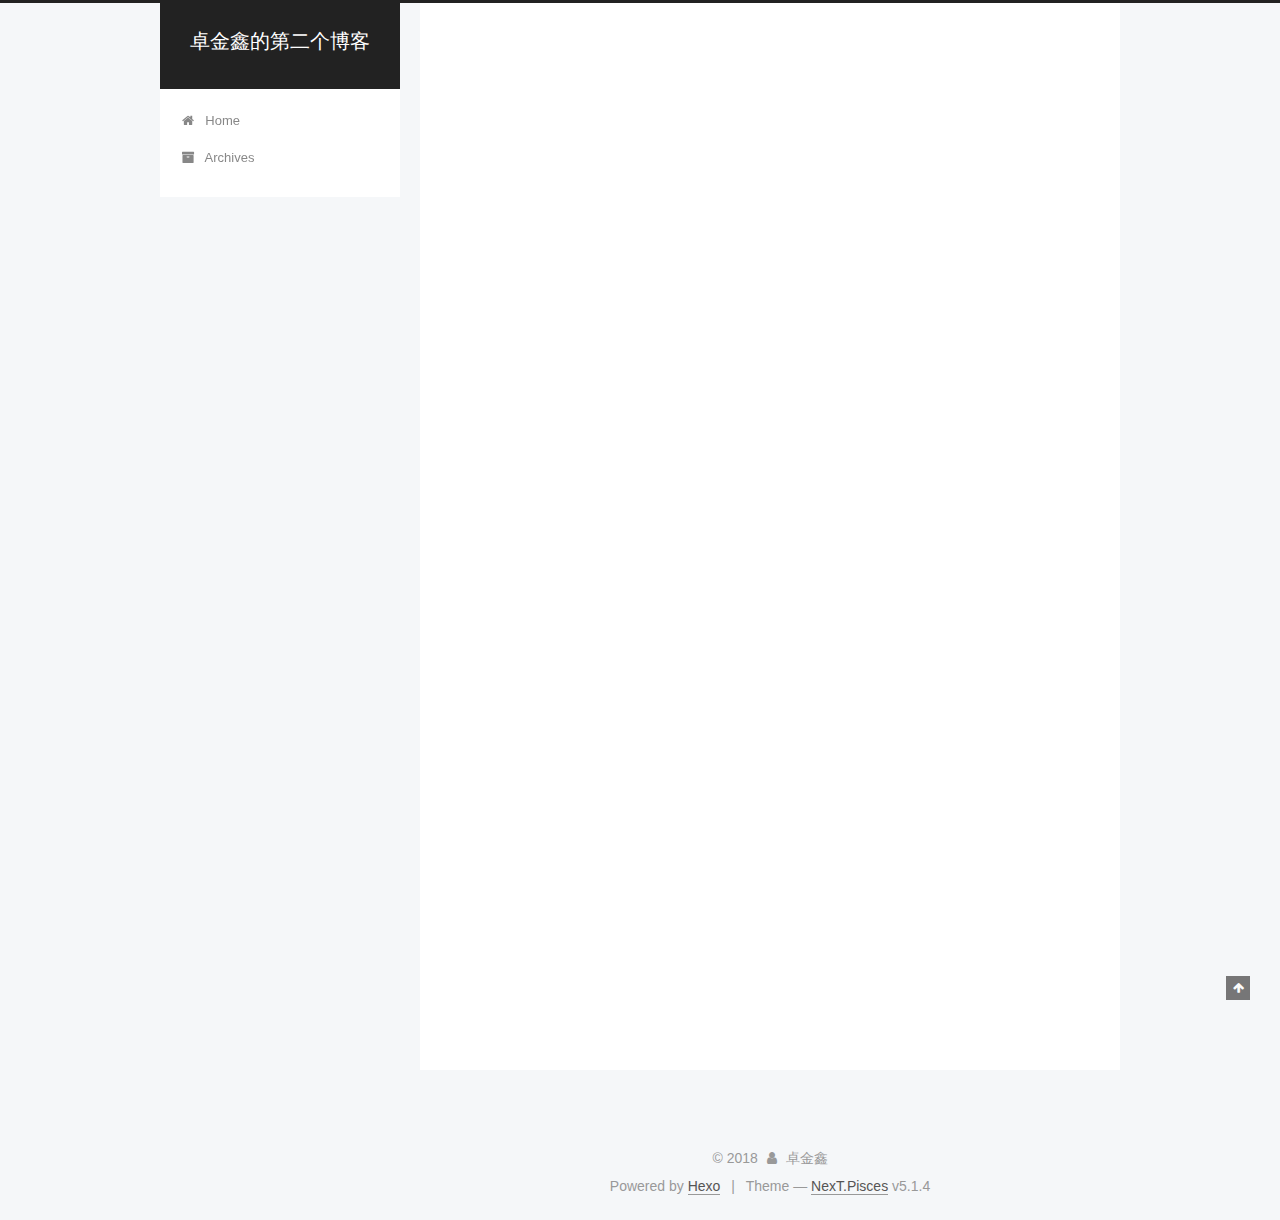
==== commit 8b644173: "Site updated: 2018-09-12 14:04:52" ====
--- a/index.html
+++ b/index.html
@@ -80,12 +80,12 @@
 
 
 <meta property="og:type" content="website">
-<meta property="og:title" content="Hexo">
+<meta property="og:title" content="卓金鑫的第二个博客">
 <meta property="og:url" content="http://yoursite.com/index.html">
-<meta property="og:site_name" content="Hexo">
+<meta property="og:site_name" content="卓金鑫的第二个博客">
 <meta property="og:locale" content="default">
 <meta name="twitter:card" content="summary">
-<meta name="twitter:title" content="Hexo">
+<meta name="twitter:title" content="卓金鑫的第二个博客">
 
 
 
@@ -121,7 +121,7 @@
 
 
 
-  <title>Hexo</title>
+  <title>卓金鑫的第二个博客</title>
   
 
 
@@ -152,7 +152,7 @@
     <div class="custom-logo-site-title">
       <a href="/"  class="brand" rel="start">
         <span class="logo-line-before"><i></i></span>
-        <span class="site-title">Hexo</span>
+        <span class="site-title">卓金鑫的第二个博客</span>
         <span class="logo-line-after"><i></i></span>
       </a>
     </div>
@@ -232,13 +232,13 @@
     <link itemprop="mainEntityOfPage" href="http://yoursite.com/2018/09/12/hello-world/">
 
     <span hidden itemprop="author" itemscope itemtype="http://schema.org/Person">
-      <meta itemprop="name" content="John Doe">
+      <meta itemprop="name" content="卓金鑫">
       <meta itemprop="description" content="">
       <meta itemprop="image" content="/images/avatar.gif">
     </span>
 
     <span hidden itemprop="publisher" itemscope itemtype="http://schema.org/Organization">
-      <meta itemprop="name" content="Hexo">
+      <meta itemprop="name" content="卓金鑫的第二个博客">
     </span>
 
     
@@ -379,7 +379,7 @@
         <div class="site-overview">
           <div class="site-author motion-element" itemprop="author" itemscope itemtype="http://schema.org/Person">
             
-              <p class="site-author-name" itemprop="name">John Doe</p>
+              <p class="site-author-name" itemprop="name">卓金鑫</p>
               <p class="site-description motion-element" itemprop="description"></p>
           </div>
 
@@ -435,7 +435,7 @@
   <span class="with-love">
     <i class="fa fa-user"></i>
   </span>
-  <span class="author" itemprop="copyrightHolder">John Doe</span>
+  <span class="author" itemprop="copyrightHolder">卓金鑫</span>
 
   
 </div>
--- a/css/main.css
+++ b/css/main.css
@@ -1823,7 +1823,7 @@
   width: 4px;
   height: 4px;
   border-radius: 50%;
-  background: #11b5e2;
+  background: #77ecff;
 }
 .links-of-blogroll {
   font-size: 13px;
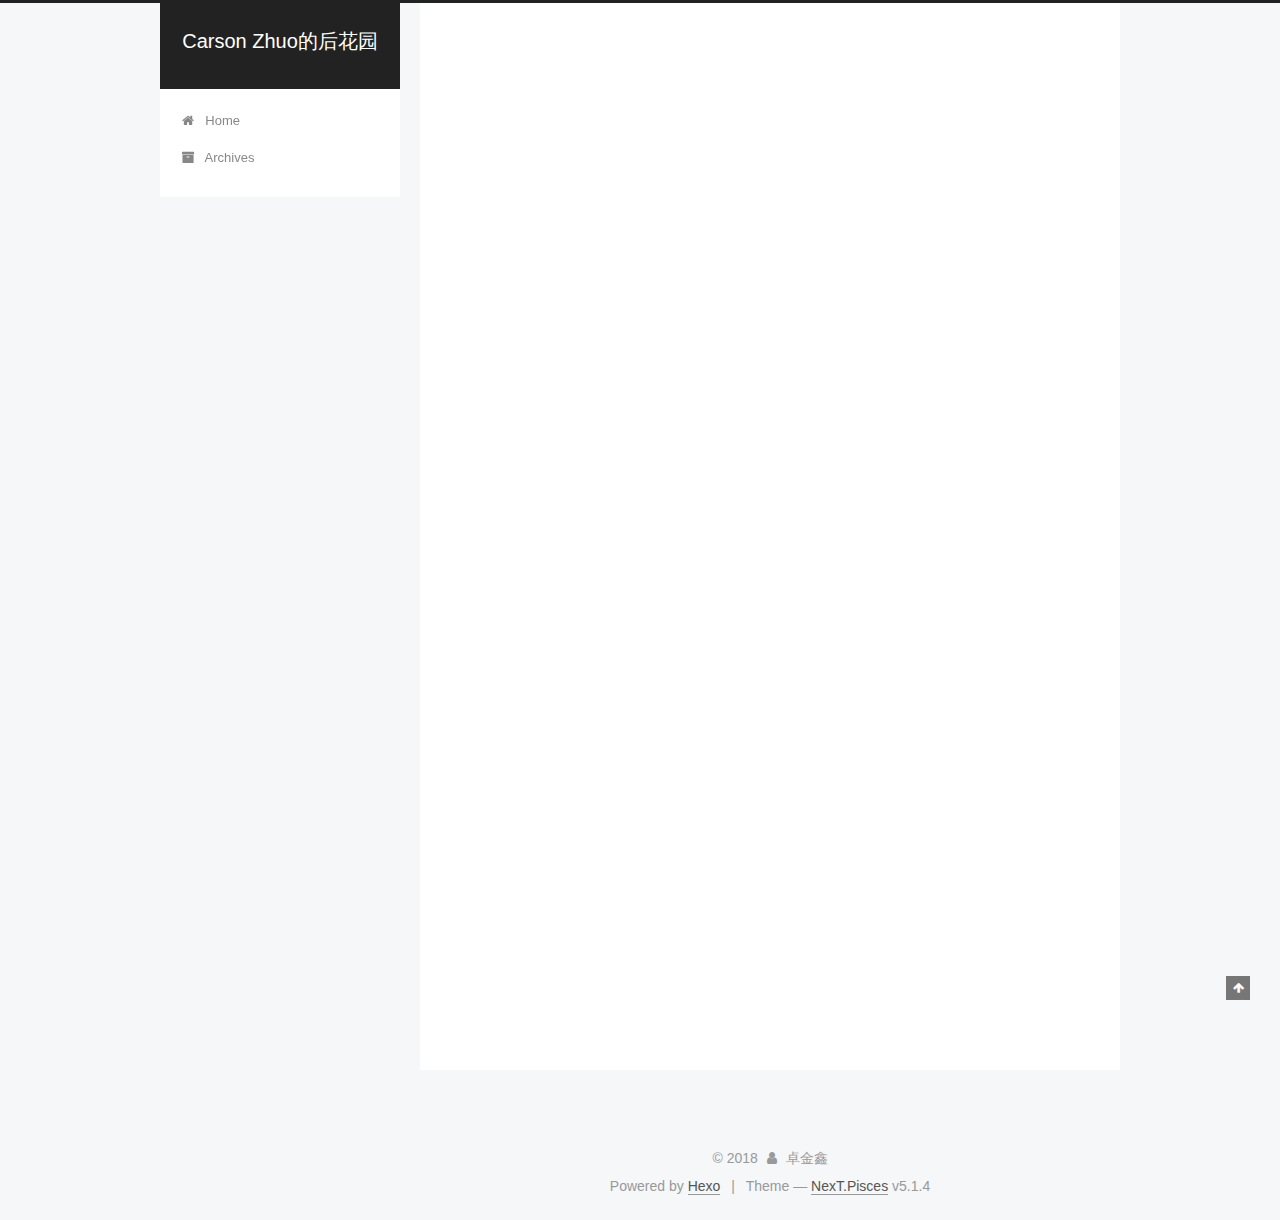
==== commit f4f527d1: "Site updated: 2018-09-12 14:08:43" ====
--- a/index.html
+++ b/index.html
@@ -80,12 +80,12 @@
 
 
 <meta property="og:type" content="website">
-<meta property="og:title" content="卓金鑫的第二个博客">
-<meta property="og:url" content="http://yoursite.com/index.html">
-<meta property="og:site_name" content="卓金鑫的第二个博客">
+<meta property="og:title" content="Carson Zhuo的后花园">
+<meta property="og:url" content="https://zjx2.yzzyz.cn/index.html">
+<meta property="og:site_name" content="Carson Zhuo的后花园">
 <meta property="og:locale" content="default">
 <meta name="twitter:card" content="summary">
-<meta name="twitter:title" content="卓金鑫的第二个博客">
+<meta name="twitter:title" content="Carson Zhuo的后花园">
 
 
 
@@ -115,13 +115,13 @@
 
 
 
-  <link rel="canonical" href="http://yoursite.com/"/>
-
-
-
-
-
-  <title>卓金鑫的第二个博客</title>
+  <link rel="canonical" href="https://zjx2.yzzyz.cn/"/>
+
+
+
+
+
+  <title>Carson Zhuo的后花园</title>
   
 
 
@@ -152,7 +152,7 @@
     <div class="custom-logo-site-title">
       <a href="/"  class="brand" rel="start">
         <span class="logo-line-before"><i></i></span>
-        <span class="site-title">卓金鑫的第二个博客</span>
+        <span class="site-title">Carson Zhuo的后花园</span>
         <span class="logo-line-after"><i></i></span>
       </a>
     </div>
@@ -229,7 +229,7 @@
   
   
   <div class="post-block">
-    <link itemprop="mainEntityOfPage" href="http://yoursite.com/2018/09/12/hello-world/">
+    <link itemprop="mainEntityOfPage" href="https://zjx2.yzzyz.cn/2018/09/12/hello-world/">
 
     <span hidden itemprop="author" itemscope itemtype="http://schema.org/Person">
       <meta itemprop="name" content="卓金鑫">
@@ -238,7 +238,7 @@
     </span>
 
     <span hidden itemprop="publisher" itemscope itemtype="http://schema.org/Organization">
-      <meta itemprop="name" content="卓金鑫的第二个博客">
+      <meta itemprop="name" content="Carson Zhuo的后花园">
     </span>
 
     
--- a/css/main.css
+++ b/css/main.css
@@ -1823,7 +1823,7 @@
   width: 4px;
   height: 4px;
   border-radius: 50%;
-  background: #77ecff;
+  background: #2fcfe0;
 }
 .links-of-blogroll {
   font-size: 13px;
